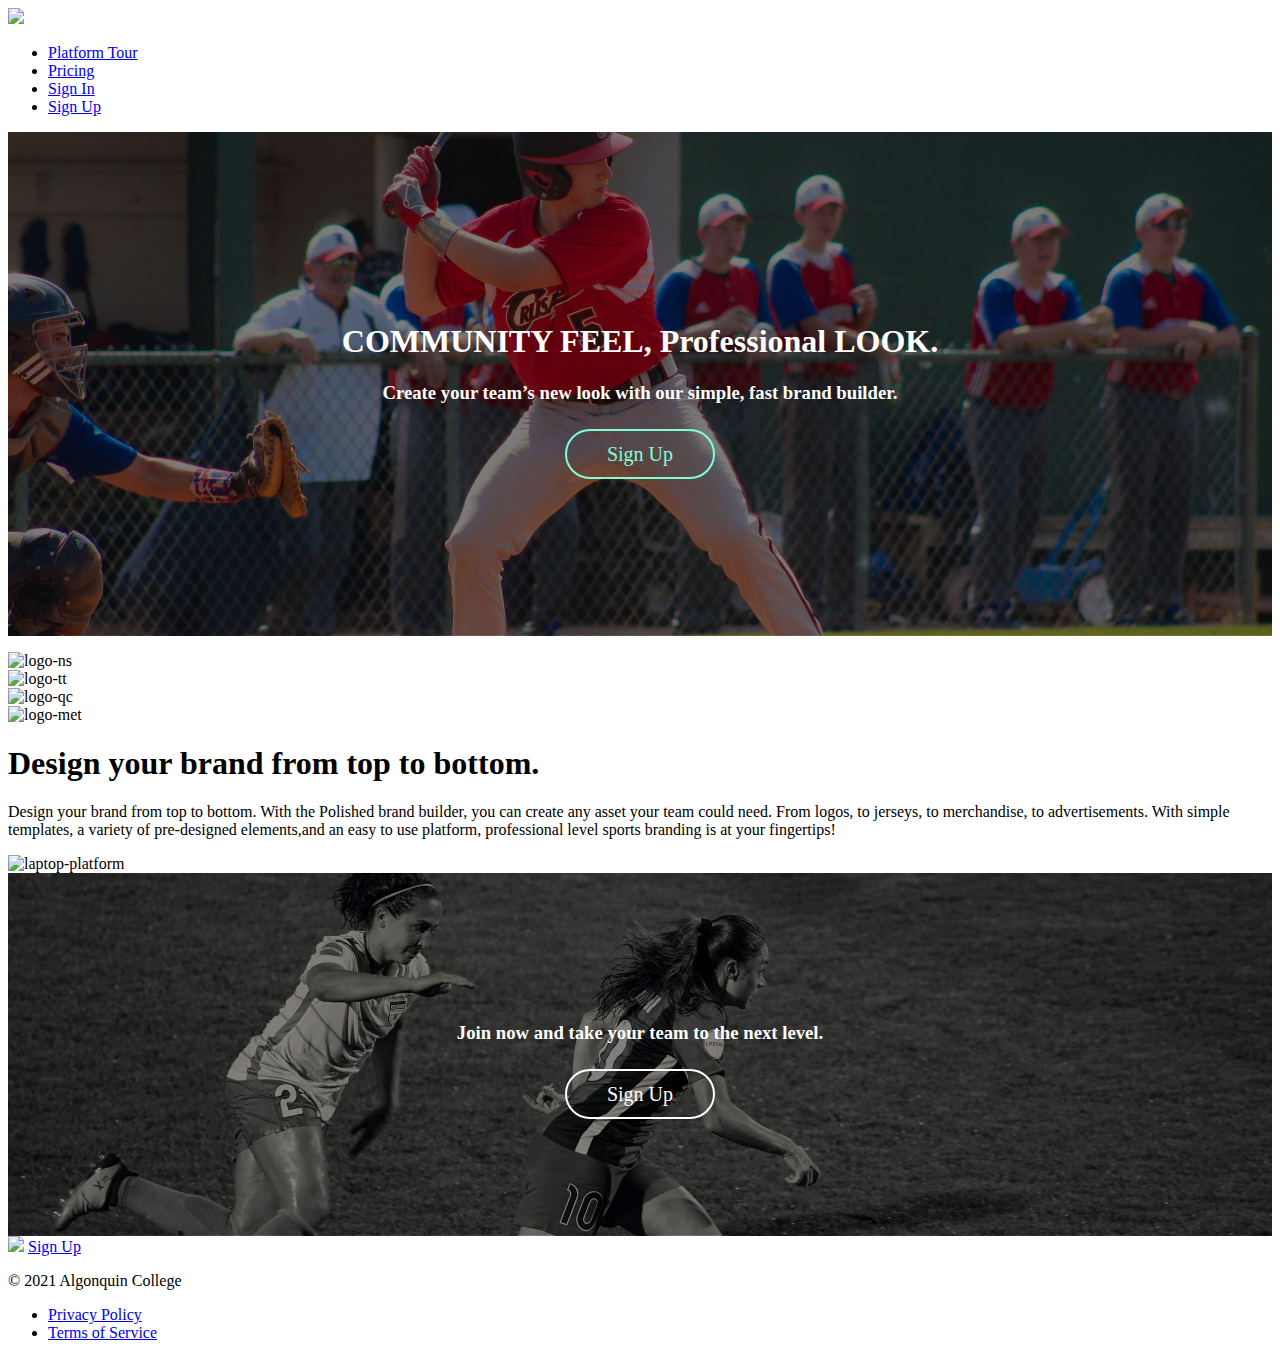
==== index.html @ fe082829 "Hero & Call to Action Banners" ====
<!-- 
This is MAD9013 Exercise 2B
Author: Jasper Jiaqian Sun
Date Created: Sept 8, 2021 / Last Modified: Sept 17, 2021
-->

<!DOCTYPE html>
<html lang="en">
  <head>
    <meta charset="UTF-8" />
    <meta http-equiv="X-UA-Compatible" content="IE=edge" />
    <meta name="viewport" content="width=device-width, initial-scale=1.0" />
    <link rel="stylesheet" href="css/main.css" />
    <title>Polished+</title>
  </head>
  <body>
    <!-- HEADER  -->
    <header>
      <img src="images/logos/logo-polished-color.svg" />
      <!-- Nav Items -->
      <nav>
        <ul>
          <li><a href="#">Platform Tour</a></li>
          <li><a href="#">Pricing</a></li>
          <li><a href="#">Sign In</a></li>
          <li><a href="#">Sign Up</a></li>
        </ul>
      </nav>
    </header>
    <!-- MAIN -->
    <main>
      <!-- Hero Banner  -->
      <header class="hero">
        <div class="content">
          <h1>COMMUNITY FEEL, Professional LOOK.</h1>
          <h3>
            Create your team’s new look with our simple, fast brand builder.
          </h3>
        </div>
        <a href="#" class="btn signUp1">Sign Up</a>
      </header>
      <!-- Logo Bar -->
      <section>
        <ul class="logos">
          <li><img src="images/logos/logo-ns.svg" alt="logo-ns" /></li>
          <li><img src="images/logos/logo-tt.svg" alt="logo-tt" /></li>
          <li><img src="images/logos/logo-qc.svg" alt="logo-qc" /></li>
          <li><img src="images/logos/logo-met.svg" alt="logo-met" /></li>
        </ul>
      </section>
      <!-- Product Intro -->
      <section>
        <h1>Design your brand from top to bottom.</h1>
        <p>
          Design your brand from top to bottom. With the Polished brand builder,
          you can create any asset your team could need. From logos, to jerseys,
          to merchandise, to advertisements. With simple templates, a variety of
          pre-designed elements,and an easy to use platform, professional level
          sports branding is at your fingertips!
        </p>
        <img src="images/product/laptop-platform.png" alt="laptop-platform" />
      </section>
      <!-- Call to Action Banner -->
      <section class="cta">
        <div class="content">
          <h3>Join now and take your team to the next level.</h3>
        </div>
        <a href="#" class="btn signUp2">Sign Up</a>
      </section>
    </main>
    <!-- FOOTER  -->
    <footer class="footer">
      <img src="images/logos/logo-polished-white.svg" />
      <a href="#">Sign Up</a>
      <p>© 2021 Algonquin College</p>
      <ul>
        <li><a href="#">Privacy Policy</a></li>
        <li><a href="#">Terms of Service</a></li>
      </ul>
    </footer>
  </body>
</html>
---- css/main.css ----
/* This is MAD9013 Exercise 3
Author: Jasper Jiaqian Sun
Date Created: Sept 10, 2021 / Modified: Sept 17, 2021 
*/
* {
  font-family: montserrat;
}
/* Hero Banner */
.hero {
  background-image: linear-gradient(rgba(0, 0, 0, 0.5), rgba(0, 0, 0, 0.5)),
    url("../images/banners/hero-home.jpg");
  background-position: center center;
  background-repeat: no-repeat;
  background-size: cover;
  text-align: center;
  padding-top: 170px;
  padding-bottom: 170px;
  background-color: #464646; /*the background color when loading the background image */
  /* filter: brightness(60%); */
  /* max-width: 100%; */
  /* height: 500px; */
}

/* Call to Action Banner */
.cta {
  background-image: linear-gradient(rgba(0, 0, 0, 0.5), rgba(0, 0, 0, 0.5)),
    url("../images/banners/soccer-banner-bw.jpg");
  background-position: center center;
  background-repeat: no-repeat;
  background-size: cover;
  background-color: #464646;
  text-align: center;
  padding-top: 130px;
  padding-bottom: 130px;
  /* filter: brightness(60%); */
  /* max-width: 100%; */
  /* height: 300px; */
}

/* all button layout */
.btn {
  border-radius: 30px;
  padding: 12px 40px;
  font-size: 20px;
  text-decoration: none;
}

/* hero banner button */
.signUp1 {
  color: #7fffd8;
  border: solid 2px #7fffd8;
}
/* call to action banner button */
.signUp2 {
  color: white;
  border: solid 2px white;
}

/* hovers */
.signUp1:hover {
  background-color: #43cca3;
}
.signUp2:hover {
  background-color: gray;
}

/*banner contents */
.content {
  font-family: "Roboto", sans-serif;
  color: white;
}

h3 {
  padding-bottom: 20px;
}

/* remove list dots */
.logos {
  padding: 0;
}
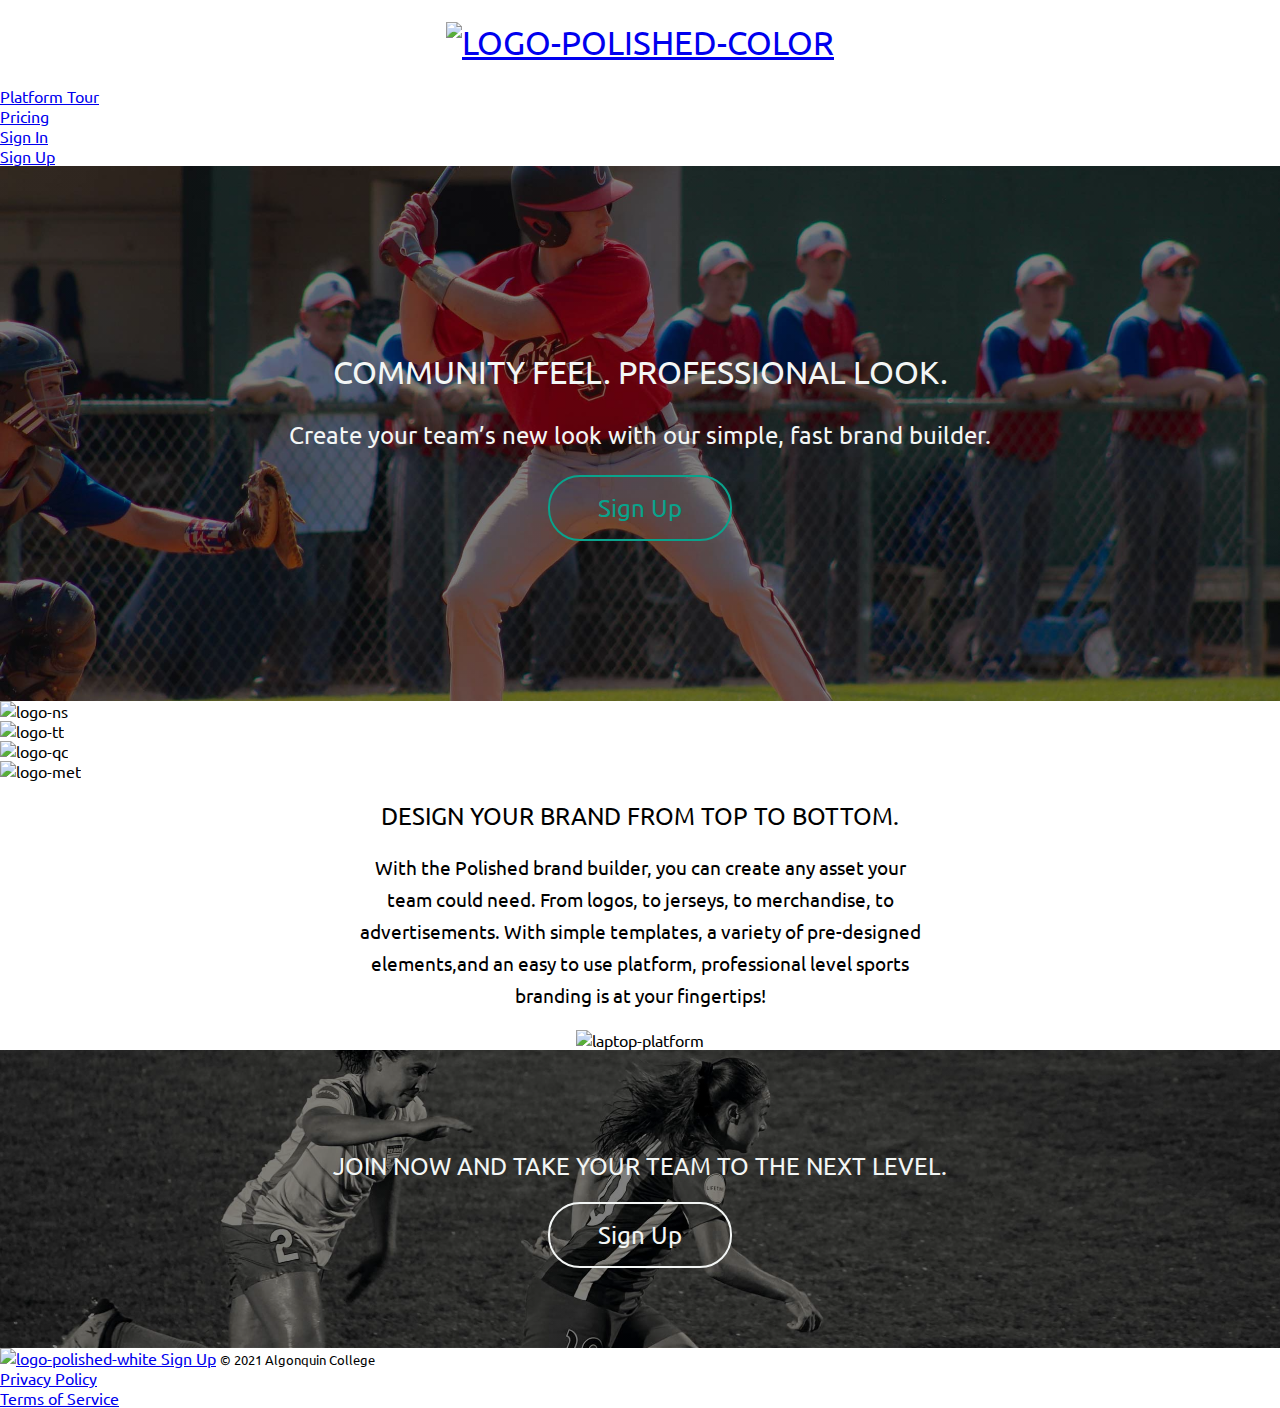
==== commit 17e912cc: "Type Hierarchy" ====
--- a/index.html
+++ b/index.html
@@ -1,7 +1,7 @@
 <!-- 
-This is MAD9013 Exercise 2B
+MAD9013 Exercise 
 Author: Jasper Jiaqian Sun
-Date Created: Sept 8, 2021 / Last Modified: Sept 17, 2021
+Date Created: Sept 8, 2021 / Last modified: Sept 30, 2021
 -->
 
 <!DOCTYPE html>
@@ -16,10 +16,17 @@
   <body>
     <!-- HEADER  -->
     <header>
-      <img src="images/logos/logo-polished-color.svg" />
+      <h1>
+        <a href="index.html">
+          <img
+            src="images/logos/logo-polished-color.svg"
+            alt="logo-polished-color"
+          />
+        </a>
+      </h1>
       <!-- Nav Items -->
       <nav>
-        <ul>
+        <ul class="nav-item">
           <li><a href="#">Platform Tour</a></li>
           <li><a href="#">Pricing</a></li>
           <li><a href="#">Sign In</a></li>
@@ -30,18 +37,16 @@
     <!-- MAIN -->
     <main>
       <!-- Hero Banner  -->
-      <header class="hero">
-        <div class="content">
-          <h1>COMMUNITY FEEL, Professional LOOK.</h1>
-          <h3>
-            Create your team’s new look with our simple, fast brand builder.
-          </h3>
-        </div>
-        <a href="#" class="btn signUp1">Sign Up</a>
-      </header>
+      <section class="banner banner-hero">
+        <h2 class="hero-title">Community Feel. Professional Look.</h2>
+        <p class="hero-content">
+          Create your team’s new look with our simple, fast brand builder.
+        </p>
+        <a href="#" class="btn btn-hero">Sign Up</a>
+      </section>
       <!-- Logo Bar -->
-      <section>
-        <ul class="logos">
+      <section class="logo">
+        <ul>
           <li><img src="images/logos/logo-ns.svg" alt="logo-ns" /></li>
           <li><img src="images/logos/logo-tt.svg" alt="logo-tt" /></li>
           <li><img src="images/logos/logo-qc.svg" alt="logo-qc" /></li>
@@ -49,30 +54,35 @@
         </ul>
       </section>
       <!-- Product Intro -->
-      <section>
-        <h1>Design your brand from top to bottom.</h1>
+      <section class="product">
+        <h2>Design your brand from top to bottom.</h2>
         <p>
-          Design your brand from top to bottom. With the Polished brand builder,
-          you can create any asset your team could need. From logos, to jerseys,
-          to merchandise, to advertisements. With simple templates, a variety of
-          pre-designed elements,and an easy to use platform, professional level
-          sports branding is at your fingertips!
+          With the Polished brand builder, you can create any asset your team
+          could need. From logos, to jerseys, to merchandise, to advertisements.
+          With simple templates, a variety of pre-designed elements,and an easy
+          to use platform, professional level sports branding is at your
+          fingertips!
         </p>
         <img src="images/product/laptop-platform.png" alt="laptop-platform" />
       </section>
       <!-- Call to Action Banner -->
-      <section class="cta">
-        <div class="content">
-          <h3>Join now and take your team to the next level.</h3>
-        </div>
-        <a href="#" class="btn signUp2">Sign Up</a>
+      <section class="banner banner-cta">
+        <h2 class="cta-content">
+          Join now and take your team to the next level.
+        </h2>
+        <a href="#" class="btn btn-cta">Sign Up</a>
       </section>
     </main>
     <!-- FOOTER  -->
     <footer class="footer">
-      <img src="images/logos/logo-polished-white.svg" />
+      <a href="index.html">
+        <img
+          src="images/logos/logo-polished-white.svg"
+          alt="logo-polished-white"
+        />
+      </a>
       <a href="#">Sign Up</a>
-      <p>© 2021 Algonquin College</p>
+      <small>&copy; 2021 Algonquin College</small>
       <ul>
         <li><a href="#">Privacy Policy</a></li>
         <li><a href="#">Terms of Service</a></li>
--- a/css/main.css
+++ b/css/main.css
@@ -1,80 +1,176 @@
-/* This is MAD9013 Exercise 3
+/* 
+MAD9013 Exercise 
 Author: Jasper Jiaqian Sun
-Date Created: Sept 10, 2021 / Modified: Sept 17, 2021 
+Date Created: Sept 10, 2021 / Last modified: Oct 1, 2021 
 */
-* {
-  font-family: montserrat;
+
+@import url("https://fonts.googleapis.com/css2?family=Ubuntu:ital,wght@0,300;0,400;0,500;0,700;1,300;1,400;1,500;1,700&display=swap");
+
+html {
+  font-family: "Ubuntu", sans-serif;
+  box-sizing: border-box;
+  scroll-behavior: smooth;
 }
-/* Hero Banner */
-.hero {
-  background-image: linear-gradient(rgba(0, 0, 0, 0.5), rgba(0, 0, 0, 0.5)),
-    url("../images/banners/hero-home.jpg");
-  background-position: center center;
+
+*,
+*::before,
+*::after {
+  box-sizing: inherit;
+}
+
+body,
+ul {
+  margin: 0;
+  padding: 0;
+}
+img {
+  max-width: 100%;
+}
+
+/* banner basic styling */
+.banner {
+  background-position: center;
   background-repeat: no-repeat;
   background-size: cover;
   text-align: center;
-  padding-top: 170px;
-  padding-bottom: 170px;
-  background-color: #464646; /*the background color when loading the background image */
-  /* filter: brightness(60%); */
-  /* max-width: 100%; */
-  /* height: 500px; */
+  color: #f3f6f5;
 }
 
-/* Call to Action Banner */
-.cta {
+/* hero banner */
+.banner-hero {
+  background-image: linear-gradient(rgba(0, 0, 0, 0.5), rgba(0, 0, 0, 0.5)),
+    url("../images/banners/hero-home.jpg");
+  padding: 10rem 2rem;
+}
+
+/* hero banner title */
+.hero-title {
+  font-size: 2rem;
+  /* font-weight: normal; */
+}
+/* hero banner contents */
+.hero-content {
+  font-size: 1.5rem;
+  line-height: 2rem;
+}
+
+/* cta banner */
+.banner-cta {
   background-image: linear-gradient(rgba(0, 0, 0, 0.5), rgba(0, 0, 0, 0.5)),
     url("../images/banners/soccer-banner-bw.jpg");
-  background-position: center center;
-  background-repeat: no-repeat;
-  background-size: cover;
-  background-color: #464646;
-  text-align: center;
-  padding-top: 130px;
-  padding-bottom: 130px;
-  /* filter: brightness(60%); */
-  /* max-width: 100%; */
-  /* height: 300px; */
+  padding: 5rem 2rem;
 }
 
-/* all button layout */
-.btn {
-  border-radius: 30px;
-  padding: 12px 40px;
-  font-size: 20px;
-  text-decoration: none;
+/* uppercase cta banner title */
+/* .banner-cta > h2 {
+  text-transform: uppercase;
+} */
+
+/* cta banner content */
+.cta-content {
+  font-size: 1.5rem;
+  font-weight: normal;
+  line-height: 2rem;
 }
 
-/* hero banner button */
-.signUp1 {
-  color: #7fffd8;
-  border: solid 2px #7fffd8;
-}
-/* call to action banner button */
-.signUp2 {
-  color: white;
-  border: solid 2px white;
+/* button basic styling */
+.btn {
+  border-radius: 2rem;
+  padding: 1rem 3rem;
+  font-size: 1.5rem;
+  text-decoration: none;
+  display: inline-block;
 }
 
-/* hovers */
-.signUp1:hover {
-  background-color: #43cca3;
+/* hero button */
+.btn-hero {
+  color: #09a38c;
+  border: solid 2px #09a38c;
 }
-.signUp2:hover {
-  background-color: gray;
+.btn-hero:hover,
+.btn-hero:focus {
+  color: #f3f6f5;
+  background-color: #09a38c;
 }
 
-/*banner contents */
-.content {
-  font-family: "Roboto", sans-serif;
-  color: white;
+/*  Call to action button */
+.btn-cta {
+  color: #f3f6f5;
+  border: solid 2px #f3f6f5;
+}
+.btn-cta:hover,
+.btn-cta:focus {
+  color: #09a38c;
+  background-color: #f3f6f5;
+}
+
+/* product intro*/
+.product {
+  margin: auto;
+  display: block;
+  max-width: 40rem;
+  text-align: center;
+}
+
+/* intro title  */
+.product > h2 {
+  font-size: 1.5rem;
+  /* font-weight: normal;
+  text-transform: uppercase; */
+}
+
+/* intro content */
+.product > p {
+  font-size: 1.2rem;
+  padding: 0rem 2rem;
+  line-height: 2rem;
+}
+
+/* Week 4: Type Hierarchy */
+h1,
+h2,
+h4,
+h6 {
+  text-transform: uppercase;
+}
+
+h1,
+h2,
+h6 {
+  font-weight: normal;
+}
+
+h1 {
+  color: #066051;
+  text-align: center;
+  font-size: 2.086rem;
+}
+
+h2 {
+  font-size: 1.859rem;
 }
 
 h3 {
-  padding-bottom: 20px;
+  font-weight: bold;
+  font-size: 1.628rem;
 }
 
-/* remove list dots */
-.logos {
-  padding: 0;
+h4 {
+  font-size: 1.44rem;
 }
+
+h5 {
+  color: #066051;
+  font-size: 1.2rem;
+  padding-bottom: 2px;
+  border-bottom: 0.5px solid #ddd;
+}
+
+.lorem {
+  color: #045d4f;
+  font-size: 1rem;
+}
+
+h6 {
+  font-size: 1rem;
+}
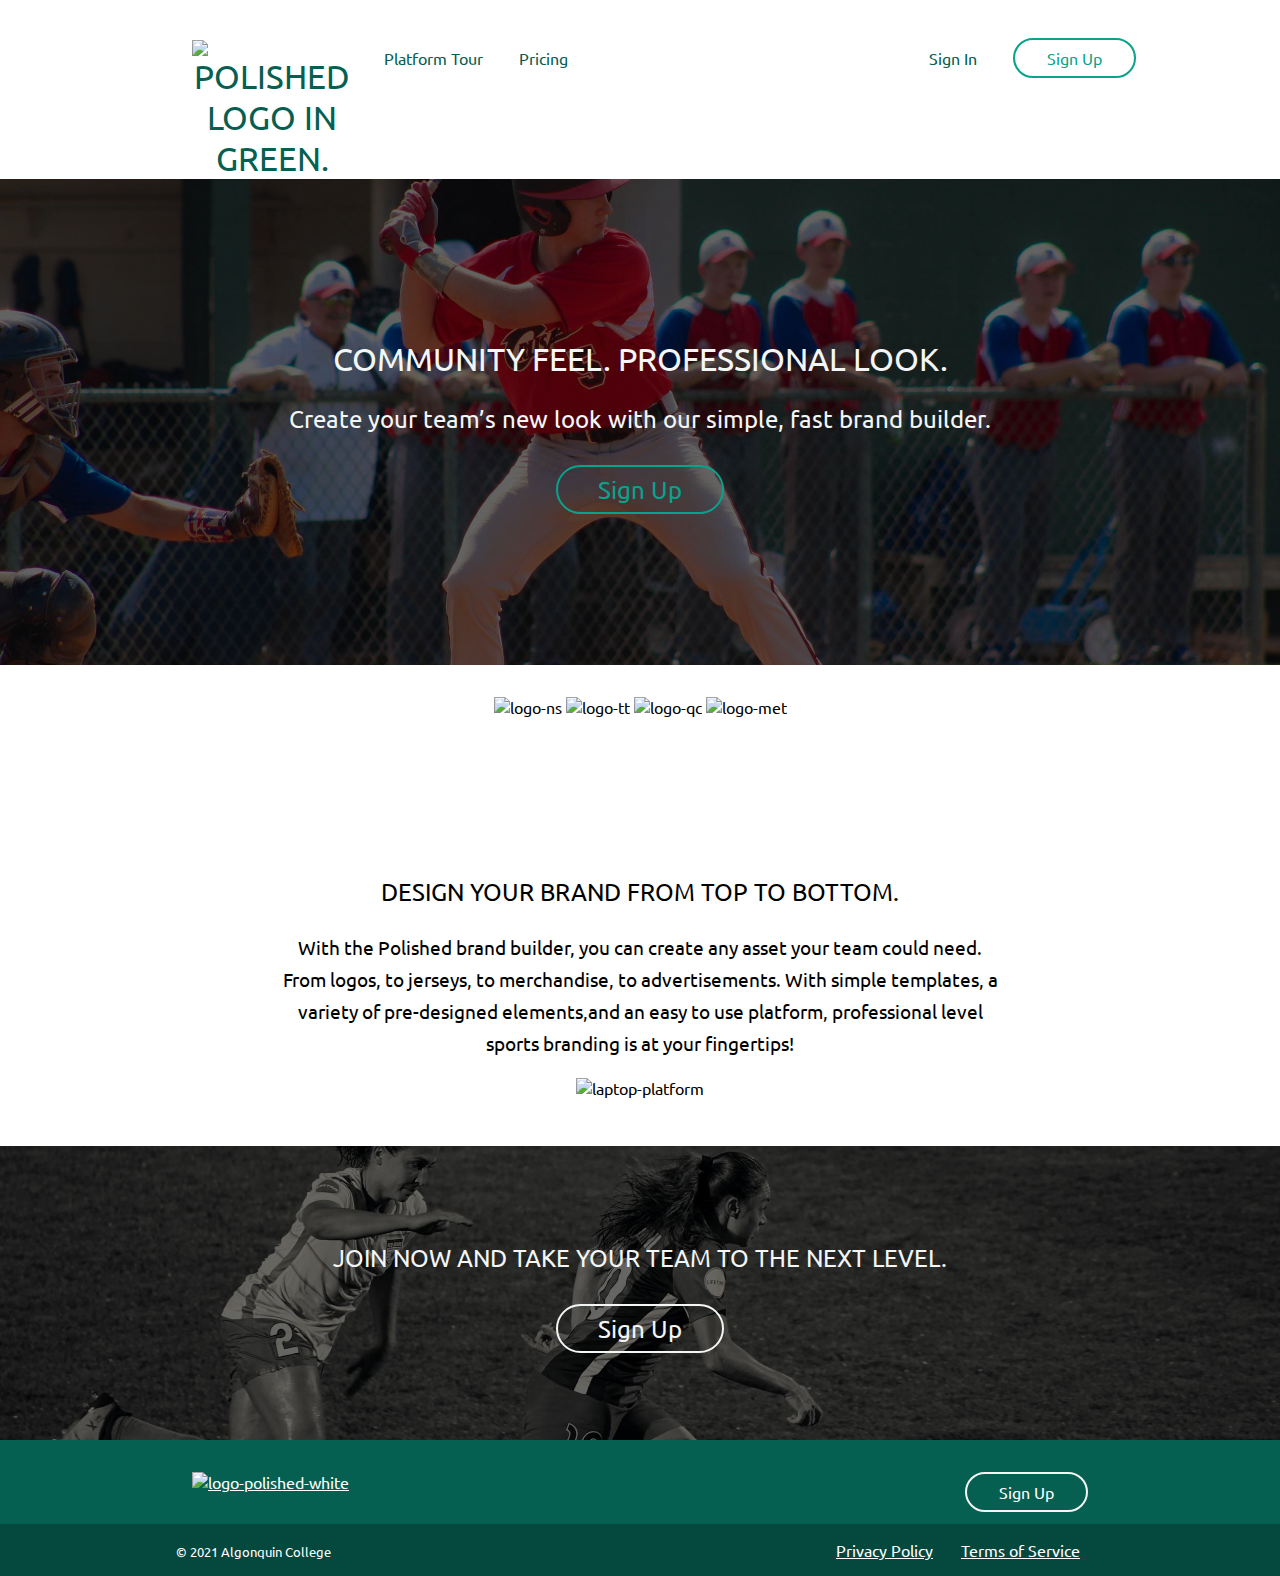
==== commit bb49b573: "Final Version Of Assignment 1" ====
--- a/index.html
+++ b/index.html
@@ -1,7 +1,7 @@
 <!-- 
 MAD9013 Exercise 
 Author: Jasper Jiaqian Sun
-Date Created: Sept 8, 2021 / Last modified: Sept 30, 2021
+Date Created: Sept 8, 2021 / Last modified: Oct 8, 2021
 -->
 
 <!DOCTYPE html>
@@ -14,37 +14,41 @@
     <title>Polished+</title>
   </head>
   <body>
-    <!-- HEADER  -->
+    <!-- HEADER -->
     <header>
-      <h1>
-        <a href="index.html">
+      <div class="header">
+        <h1>
           <img
-            src="images/logos/logo-polished-color.svg"
-            alt="logo-polished-color"
+            class="header-logo"
+            src="./images/logos/logo-polished-color.svg"
+            alt="Polished logo in
+          green."
           />
-        </a>
-      </h1>
-      <!-- Nav Items -->
-      <nav>
-        <ul class="nav-item">
-          <li><a href="#">Platform Tour</a></li>
-          <li><a href="#">Pricing</a></li>
-          <li><a href="#">Sign In</a></li>
-          <li><a href="#">Sign Up</a></li>
-        </ul>
-      </nav>
+        </h1>
+        <nav class="nav-item">
+          <ul>
+            <span class="header-left">
+              <li><a href="#">Platform Tour</a></li>
+              <li><a href="#">Pricing</a></li>
+            </span>
+            <span class="header-right">
+              <li><a href="#">Sign In</a></li>
+              <li><a class="btn btn-header" href="#">Sign Up</a></li>
+            </span>
+          </ul>
+        </nav>
+      </div>
     </header>
-    <!-- MAIN -->
+    <!-- HERO BANNER  -->
     <main>
-      <!-- Hero Banner  -->
       <section class="banner banner-hero">
         <h2 class="hero-title">Community Feel. Professional Look.</h2>
-        <p class="hero-content">
+        <p class="container-text hero-content">
           Create your team’s new look with our simple, fast brand builder.
         </p>
         <a href="#" class="btn btn-hero">Sign Up</a>
       </section>
-      <!-- Logo Bar -->
+      <!-- LOGOS -->
       <section class="logo">
         <ul>
           <li><img src="images/logos/logo-ns.svg" alt="logo-ns" /></li>
@@ -53,10 +57,10 @@
           <li><img src="images/logos/logo-met.svg" alt="logo-met" /></li>
         </ul>
       </section>
-      <!-- Product Intro -->
-      <section class="product">
-        <h2>Design your brand from top to bottom.</h2>
-        <p>
+      <!-- PRODUCT INTRO -->
+      <section class="container product">
+        <h2 class="container-text">Design your brand from top to bottom.</h2>
+        <p class="container-text">
           With the Polished brand builder, you can create any asset your team
           could need. From logos, to jerseys, to merchandise, to advertisements.
           With simple templates, a variety of pre-designed elements,and an easy
@@ -65,7 +69,7 @@
         </p>
         <img src="images/product/laptop-platform.png" alt="laptop-platform" />
       </section>
-      <!-- Call to Action Banner -->
+      <!-- CALL TO ACTION BANNER -->
       <section class="banner banner-cta">
         <h2 class="cta-content">
           Join now and take your team to the next level.
@@ -73,20 +77,28 @@
         <a href="#" class="btn btn-cta">Sign Up</a>
       </section>
     </main>
-    <!-- FOOTER  -->
-    <footer class="footer">
-      <a href="index.html">
+    <!--  FOOTER LIGHT  -->
+    <footer class="light-footer">
+      <a class="logo-footer" href="index.html">
         <img
+          class="logo-footer"
           src="images/logos/logo-polished-white.svg"
           alt="logo-polished-white"
         />
       </a>
-      <a href="#">Sign Up</a>
+      <a class="btn btn-footer" href="#">Sign Up</a>
+    </footer>
+    <!-- FOOTER DARK  -->
+    <footer class="dark-footer">
       <small>&copy; 2021 Algonquin College</small>
-      <ul>
-        <li><a href="#">Privacy Policy</a></li>
-        <li><a href="#">Terms of Service</a></li>
-      </ul>
+      <div class="footer-nav">
+        <nav>
+          <ul>
+            <li><a href="#">Privacy Policy</a></li>
+            <li><a href="#">Terms of Service</a></li>
+          </ul>
+        </nav>
+      </div>
     </footer>
   </body>
 </html>
--- a/css/main.css
+++ b/css/main.css
@@ -1,33 +1,49 @@
 /* 
 MAD9013 Exercise 
 Author: Jasper Jiaqian Sun
-Date Created: Sept 10, 2021 / Last modified: Oct 1, 2021 
+Date Created: Sept 10, 2021 / Last modified: Oct 8, 2021 
 */
 
 @import url("https://fonts.googleapis.com/css2?family=Ubuntu:ital,wght@0,300;0,400;0,500;0,700;1,300;1,400;1,500;1,700&display=swap");
 
+/* webpage font family styling */
 html {
   font-family: "Ubuntu", sans-serif;
   box-sizing: border-box;
   scroll-behavior: smooth;
 }
-
 *,
 *::before,
 *::after {
   box-sizing: inherit;
 }
 
+/* basic webpage styling */
 body,
 ul {
   margin: 0;
   padding: 0;
 }
+/* image size styling */
 img {
   max-width: 100%;
 }
 
-/* banner basic styling */
+/* basic container styling */
+.container {
+  max-width: 50em;
+  margin: 0 auto;
+  padding: 0 1.5rem;
+  display: block;
+  text-align: center;
+}
+
+/* basic text styling */
+.container-text {
+  width: 100%;
+}
+
+/* basic banner styling */
 .banner {
   background-position: center;
   background-repeat: no-repeat;
@@ -36,64 +52,114 @@
   color: #f3f6f5;
 }
 
+/* basic button styling */
+.btn {
+  border-radius: 2rem;
+  padding: 0.5rem 2.5rem;
+  font-size: 1.5rem;
+  text-decoration: none;
+}
+
+/*  header nav-bar styling */
+header::after {
+  content: "";
+  display: table;
+  clear: both;
+}
+
+/* header container */
+.header {
+  width: 100%;
+  max-width: 80%;
+  margin-left: 7rem;
+  padding-top: 1.5rem;
+  padding-bottom: 4rem;
+}
+
+/* header-logo */
+.header-logo {
+  width: 10rem;
+  margin-top: 1rem;
+  margin-left: 5rem;
+  float: left;
+}
+
+.header-left {
+  float: left;
+}
+.header-right {
+  float: right;
+}
+
+/* remove list dots */
+.nav-item ul {
+  list-style-type: none;
+}
+
+.nav-item {
+  text-align: center;
+}
+
+.nav-item li {
+  margin-left: 2rem;
+  display: inline-block;
+}
+
+/* remove link underline */
+.nav-item a {
+  text-decoration: none;
+}
+
+.btn-header {
+  padding: 0.5rem 2rem;
+  font-size: 1rem;
+  color: #09a38c;
+  border: solid 2px #09a38c;
+}
+.btn-header:hover,
+.btn-header:focus {
+  color: #f3f6f5;
+  background-color: #09a38c;
+}
+
 /* hero banner */
 .banner-hero {
-  background-image: linear-gradient(rgba(0, 0, 0, 0.5), rgba(0, 0, 0, 0.5)),
+  background-image: linear-gradient(rgba(0, 0, 0, 0.6), rgba(0, 0, 0, 0.6)),
     url("../images/banners/hero-home.jpg");
-  padding: 10rem 2rem;
-}
-
-/* hero banner title */
+  padding: 10rem 5rem;
+}
 .hero-title {
   font-size: 2rem;
-  /* font-weight: normal; */
-}
-/* hero banner contents */
+}
 .hero-content {
   font-size: 1.5rem;
   line-height: 2rem;
-}
-
-/* cta banner */
+  padding-bottom: 1rem;
+}
+/* hero banner button */
+.btn-hero {
+  color: #09a38c;
+  border: solid 2px #09a38c;
+}
+.btn-hero:hover,
+.btn-hero:focus {
+  color: #f3f6f5;
+  background-color: #09a38c;
+}
+
+/* call to action banner */
 .banner-cta {
-  background-image: linear-gradient(rgba(0, 0, 0, 0.5), rgba(0, 0, 0, 0.5)),
+  background-image: linear-gradient(rgba(0, 0, 0, 0.6), rgba(0, 0, 0, 0.6)),
     url("../images/banners/soccer-banner-bw.jpg");
-  padding: 5rem 2rem;
-}
-
-/* uppercase cta banner title */
-/* .banner-cta > h2 {
-  text-transform: uppercase;
-} */
-
-/* cta banner content */
+  padding: 6rem 4rem;
+}
 .cta-content {
   font-size: 1.5rem;
   font-weight: normal;
   line-height: 2rem;
-}
-
-/* button basic styling */
-.btn {
-  border-radius: 2rem;
-  padding: 1rem 3rem;
-  font-size: 1.5rem;
-  text-decoration: none;
-  display: inline-block;
-}
-
-/* hero button */
-.btn-hero {
-  color: #09a38c;
-  border: solid 2px #09a38c;
-}
-.btn-hero:hover,
-.btn-hero:focus {
-  color: #f3f6f5;
-  background-color: #09a38c;
-}
-
-/*  Call to action button */
+  padding-bottom: 1rem;
+}
+/* call to action banner button */
 .btn-cta {
   color: #f3f6f5;
   border: solid 2px #f3f6f5;
@@ -104,29 +170,101 @@
   background-color: #f3f6f5;
 }
 
-/* product intro*/
+/* logos list styling - temp */
+.logo {
+  text-align: center;
+  padding-top: 2rem;
+  padding-bottom: 10rem;
+}
+.logo li {
+  display: inline-block;
+}
+.logo img {
+  max-width: 11rem;
+}
+
+/* product intro styling */
 .product {
-  margin: auto;
-  display: block;
-  max-width: 40rem;
-  text-align: center;
-}
-
-/* intro title  */
-.product > h2 {
+  padding-bottom: 3rem;
+}
+.product h2 {
   font-size: 1.5rem;
-  /* font-weight: normal;
-  text-transform: uppercase; */
-}
-
-/* intro content */
-.product > p {
+}
+.product p {
   font-size: 1.2rem;
-  padding: 0rem 2rem;
+  padding: 0rem 1rem;
   line-height: 2rem;
 }
-
-/* Week 4: Type Hierarchy */
+.product img {
+  max-width: 70%;
+}
+
+/* first footer - lightGreen */
+.light-footer {
+  padding: 2rem 12rem;
+  background-color: #066051;
+}
+.logo-footer {
+  width: 10rem;
+}
+.light-footer a {
+  color: white;
+}
+
+/* footer button */
+.btn-footer {
+  padding: 0.5rem 2rem;
+  font-size: 1rem;
+  color: #f3f6f5;
+  border: solid 2px #f3f6f5;
+  float: right;
+}
+.btn-footer:hover,
+.btn-footer:focus {
+  color: #09a38c;
+  background-color: #f3f6f5;
+}
+
+/* second footer - darkGreen */
+.dark-footer {
+  padding: 1rem 1rem;
+  background-color: #05483d;
+}
+
+.dark-footer ul {
+  list-style-type: none;
+  padding-right: 10rem;
+}
+
+.dark-footer a {
+  color: white;
+}
+
+.dark-footer small {
+  color: white;
+  margin-left: 10rem;
+}
+
+.footer-nav {
+  float: right;
+}
+
+.footer-nav li {
+  display: inline-block;
+  padding-right: 1.5rem;
+}
+
+/* Type Hierarchy */
+h1,
+h2,
+h3,
+h4,
+h5,
+h6 {
+  margin: 0 0 1.5rem;
+}
+
+/* uppercase */
 h1,
 h2,
 h4,
@@ -134,12 +272,14 @@
   text-transform: uppercase;
 }
 
+/* font weight - normal */
 h1,
 h2,
 h6 {
   font-weight: normal;
 }
 
+/* h1-h6 heading style */
 h1 {
   color: #066051;
   text-align: center;
@@ -166,11 +306,140 @@
   border-bottom: 0.5px solid #ddd;
 }
 
-.lorem {
-  color: #045d4f;
-  font-size: 1rem;
-}
-
 h6 {
   font-size: 1rem;
-}
+  margin: 0 0 1.5rem;
+}
+
+/* a tag colour */
+a {
+  color: #045d4f;
+}
+
+/* Mobile scale */
+@media only screen and (max-width: 28em) {
+  h1 {
+    font-size: 1.802rem;
+  }
+
+  h2 {
+    font-size: 1.602rem;
+  }
+
+  h3 {
+    font-size: 1.424rem;
+  }
+
+  h4 {
+    font-size: 1.266rem;
+  }
+
+  h5 {
+    font-size: 1.125rem;
+  }
+
+  /* header 360px scale */
+  .header {
+    width: auto;
+    margin: 0;
+    padding-bottom: 5.5rem;
+  }
+
+  .header h1 {
+    margin-bottom: 0;
+  }
+
+  .header-logo {
+    width: 10rem;
+    float: none;
+  }
+
+  .nav-item ul {
+    margin: 0 2rem 5rem 5rem;
+    padding-bottom: 1rem;
+    line-height: 2.5rem;
+  }
+
+  /* footer 360px scale */
+  footer {
+    text-align: center;
+    display: inline-block;
+  }
+
+  .logo-footer {
+    padding-bottom: 2rem;
+  }
+
+  .light-footer {
+    width: 100%;
+    padding: 1.5rem 0;
+    display: inline-block;
+  }
+
+  .btn-footer {
+    margin-right: 7.5rem;
+  }
+
+  .footer-nav {
+    padding: 0.5rem 0 0 0;
+  }
+
+  .dark-footer {
+    display: inline-block;
+  }
+
+  .dark-footer ul {
+    list-style-type: none;
+    padding-right: 1rem;
+  }
+
+  .dark-footer small {
+    margin-left: 0;
+  }
+}
+
+/* Tablet scale */
+@media only screen and (max-width: 45em) {
+  h1 {
+    font-size: 2.488rem;
+  }
+
+  h2 {
+    font-size: 2.074rem;
+  }
+
+  h3 {
+    font-size: 1.728rem;
+  }
+
+  h4 {
+    font-size: 1.44rem;
+  }
+
+  h5 {
+    font-size: 1.2rem;
+  }
+}
+
+/* Desktop scale */
+@media only screen and (max-width: 60em) {
+  h1 {
+    font-size: 3.052rem;
+  }
+
+  h2 {
+    font-size: 2.441rem;
+  }
+
+  h3 {
+    font-size: 1.953rem;
+  }
+
+  h4 {
+    font-size: 1.563rem;
+  }
+
+  h5 {
+    font-size: 1.25rem;
+  }
+}
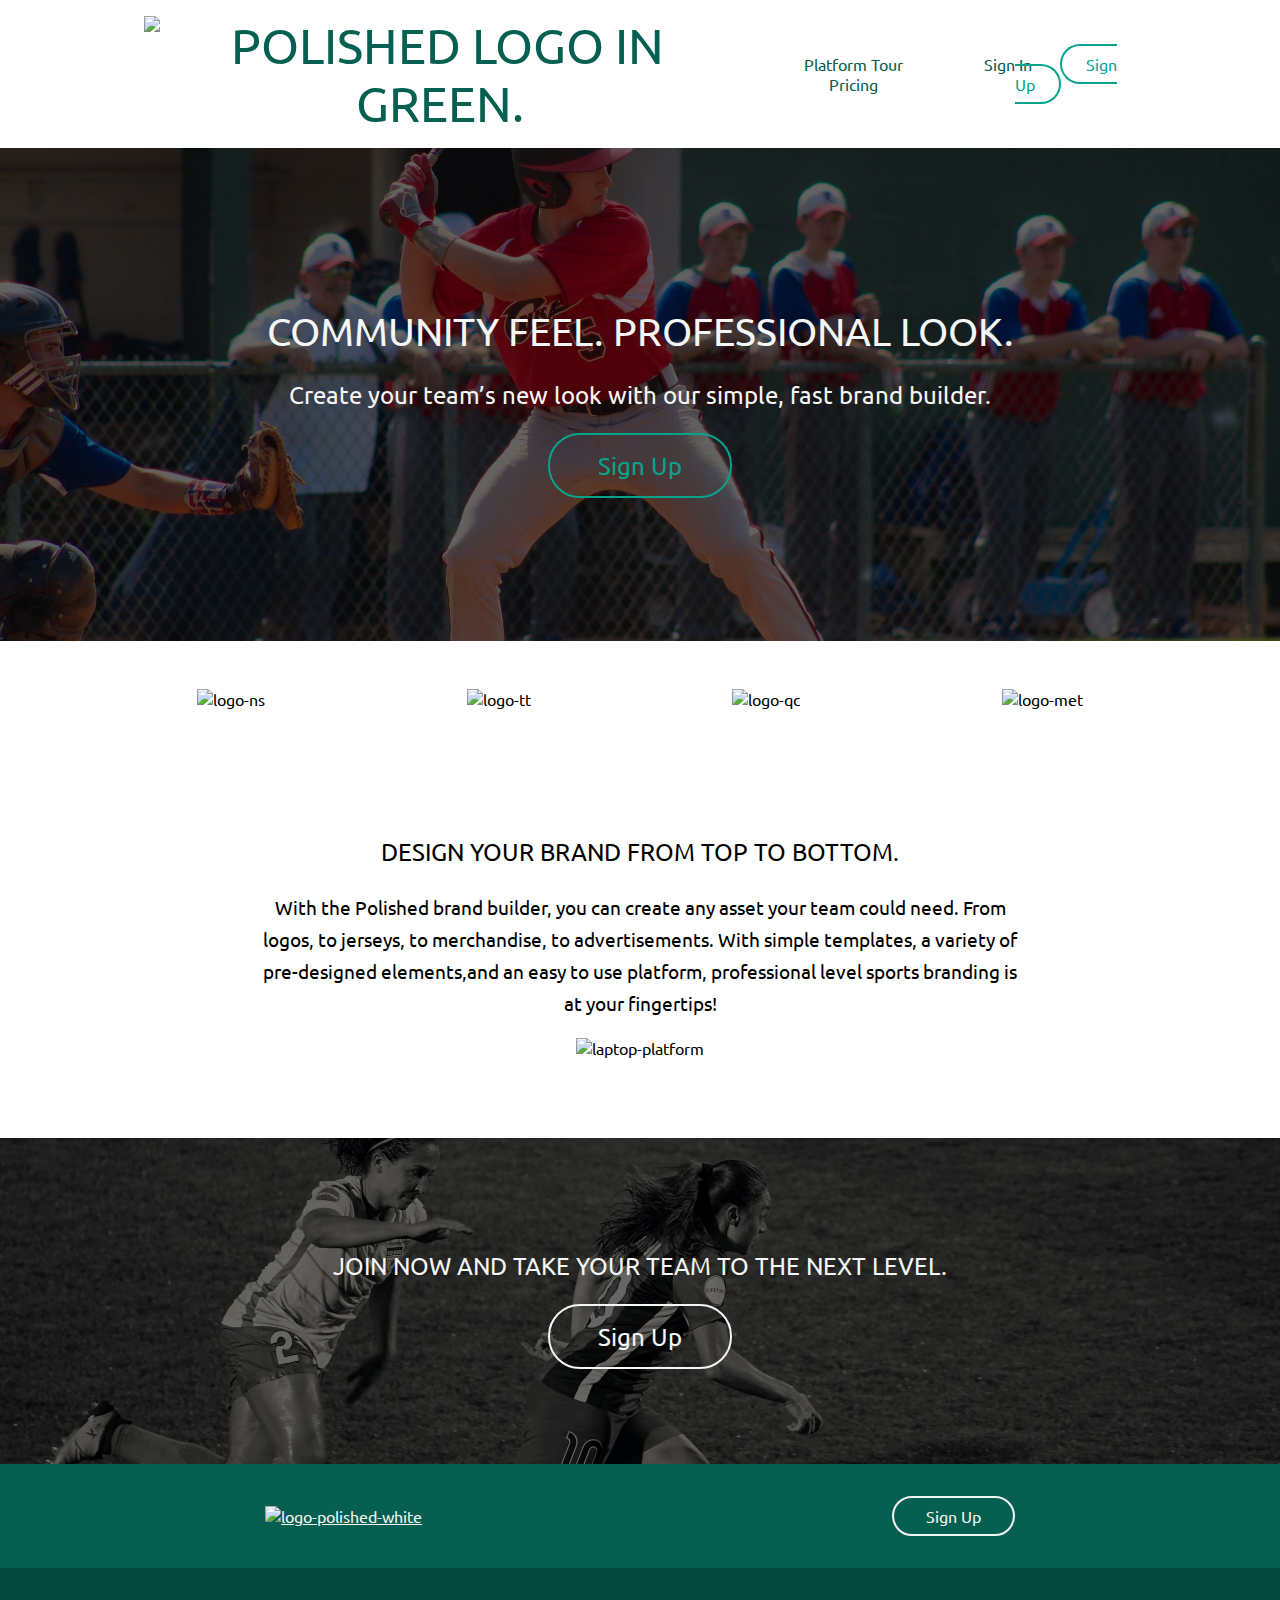
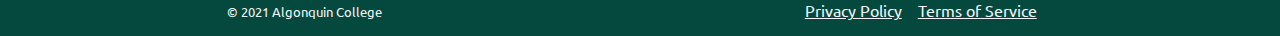
==== commit 113e8a40: "Responsive Design with Flexbox" ====
--- a/index.html
+++ b/index.html
@@ -1,7 +1,7 @@
 <!-- 
 MAD9013 Exercise 
 Author: Jasper Jiaqian Sun
-Date Created: Sept 8, 2021 / Last modified: Oct 8, 2021
+Date Created: Sept 8, 2021 / Last modified: Oct 14, 2021
 -->
 
 <!DOCTYPE html>
@@ -16,7 +16,8 @@
   <body>
     <!-- HEADER -->
     <header>
-      <div class="header">
+      <div class="navbar">
+        <div class="header-left">
         <h1>
           <img
             class="header-logo"
@@ -27,20 +28,22 @@
         </h1>
         <nav class="nav-item">
           <ul>
-            <span class="header-left">
               <li><a href="#">Platform Tour</a></li>
               <li><a href="#">Pricing</a></li>
-            </span>
-            <span class="header-right">
+              </nav>
+            </div>
+            <div class="header-right">
+              <nav class="nav-item nav-right">
               <li><a href="#">Sign In</a></li>
-              <li><a class="btn btn-header" href="#">Sign Up</a></li>
-            </span>
+              <li><a class="btn btn-nav" href="#">Sign Up</a></li>
+              </nav>
+            </div>
           </ul>
-        </nav>
       </div>
     </header>
-    <!-- HERO BANNER  -->
+
     <main>
+      <!-- HERO BANNER  -->
       <section class="banner banner-hero">
         <h2 class="hero-title">Community Feel. Professional Look.</h2>
         <p class="container-text hero-content">
@@ -48,6 +51,7 @@
         </p>
         <a href="#" class="btn btn-hero">Sign Up</a>
       </section>
+
       <!-- LOGOS -->
       <section class="logo">
         <ul>
@@ -57,6 +61,7 @@
           <li><img src="images/logos/logo-met.svg" alt="logo-met" /></li>
         </ul>
       </section>
+
       <!-- PRODUCT INTRO -->
       <section class="container product">
         <h2 class="container-text">Design your brand from top to bottom.</h2>
@@ -69,6 +74,7 @@
         </p>
         <img src="images/product/laptop-platform.png" alt="laptop-platform" />
       </section>
+
       <!-- CALL TO ACTION BANNER -->
       <section class="banner banner-cta">
         <h2 class="cta-content">
@@ -77,21 +83,21 @@
         <a href="#" class="btn btn-cta">Sign Up</a>
       </section>
     </main>
-    <!--  FOOTER LIGHT  -->
-    <footer class="light-footer">
-      <a class="logo-footer" href="index.html">
-        <img
-          class="logo-footer"
-          src="images/logos/logo-polished-white.svg"
-          alt="logo-polished-white"
-        />
-      </a>
-      <a class="btn btn-footer" href="#">Sign Up</a>
-    </footer>
-    <!-- FOOTER DARK  -->
-    <footer class="dark-footer">
-      <small>&copy; 2021 Algonquin College</small>
-      <div class="footer-nav">
+
+    <footer>
+      <!-- FOOTER - LightGreen -->
+      <div class="footer-light">
+        <a class="logo-footer" href="index.html">
+          <img
+            src="images/logos/logo-polished-white.svg"
+            alt="logo-polished-white"
+          />
+        </a>
+        <a class="btn btn-footer" href="#">Sign Up</a>
+      </div>
+      <!-- FOOTER - DarkGreen -->
+      <div class="footer-dark">
+        <small>&copy; 2021 Algonquin College</small>
         <nav>
           <ul>
             <li><a href="#">Privacy Policy</a></li>
--- a/css/main.css
+++ b/css/main.css
@@ -1,17 +1,18 @@
 /* 
 MAD9013 Exercise 
 Author: Jasper Jiaqian Sun
-Date Created: Sept 10, 2021 / Last modified: Oct 8, 2021 
+Date Created: Sept 10, 2021 / Last modified: Oct 14, 2021 
 */
 
 @import url("https://fonts.googleapis.com/css2?family=Ubuntu:ital,wght@0,300;0,400;0,500;0,700;1,300;1,400;1,500;1,700&display=swap");
 
-/* webpage font family styling */
+/* font family styling */
 html {
   font-family: "Ubuntu", sans-serif;
   box-sizing: border-box;
   scroll-behavior: smooth;
 }
+
 *,
 *::before,
 *::after {
@@ -24,6 +25,7 @@
   margin: 0;
   padding: 0;
 }
+
 /* image size styling */
 img {
   max-width: 100%;
@@ -31,6 +33,7 @@
 
 /* basic container styling */
 .container {
+  width: 100%;
   max-width: 50em;
   margin: 0 auto;
   padding: 0 1.5rem;
@@ -55,203 +58,9 @@
 /* basic button styling */
 .btn {
   border-radius: 2rem;
-  padding: 0.5rem 2.5rem;
+  padding: 1rem 3rem;
   font-size: 1.5rem;
   text-decoration: none;
-}
-
-/*  header nav-bar styling */
-header::after {
-  content: "";
-  display: table;
-  clear: both;
-}
-
-/* header container */
-.header {
-  width: 100%;
-  max-width: 80%;
-  margin-left: 7rem;
-  padding-top: 1.5rem;
-  padding-bottom: 4rem;
-}
-
-/* header-logo */
-.header-logo {
-  width: 10rem;
-  margin-top: 1rem;
-  margin-left: 5rem;
-  float: left;
-}
-
-.header-left {
-  float: left;
-}
-.header-right {
-  float: right;
-}
-
-/* remove list dots */
-.nav-item ul {
-  list-style-type: none;
-}
-
-.nav-item {
-  text-align: center;
-}
-
-.nav-item li {
-  margin-left: 2rem;
-  display: inline-block;
-}
-
-/* remove link underline */
-.nav-item a {
-  text-decoration: none;
-}
-
-.btn-header {
-  padding: 0.5rem 2rem;
-  font-size: 1rem;
-  color: #09a38c;
-  border: solid 2px #09a38c;
-}
-.btn-header:hover,
-.btn-header:focus {
-  color: #f3f6f5;
-  background-color: #09a38c;
-}
-
-/* hero banner */
-.banner-hero {
-  background-image: linear-gradient(rgba(0, 0, 0, 0.6), rgba(0, 0, 0, 0.6)),
-    url("../images/banners/hero-home.jpg");
-  padding: 10rem 5rem;
-}
-.hero-title {
-  font-size: 2rem;
-}
-.hero-content {
-  font-size: 1.5rem;
-  line-height: 2rem;
-  padding-bottom: 1rem;
-}
-/* hero banner button */
-.btn-hero {
-  color: #09a38c;
-  border: solid 2px #09a38c;
-}
-.btn-hero:hover,
-.btn-hero:focus {
-  color: #f3f6f5;
-  background-color: #09a38c;
-}
-
-/* call to action banner */
-.banner-cta {
-  background-image: linear-gradient(rgba(0, 0, 0, 0.6), rgba(0, 0, 0, 0.6)),
-    url("../images/banners/soccer-banner-bw.jpg");
-  padding: 6rem 4rem;
-}
-.cta-content {
-  font-size: 1.5rem;
-  font-weight: normal;
-  line-height: 2rem;
-  padding-bottom: 1rem;
-}
-/* call to action banner button */
-.btn-cta {
-  color: #f3f6f5;
-  border: solid 2px #f3f6f5;
-}
-.btn-cta:hover,
-.btn-cta:focus {
-  color: #09a38c;
-  background-color: #f3f6f5;
-}
-
-/* logos list styling - temp */
-.logo {
-  text-align: center;
-  padding-top: 2rem;
-  padding-bottom: 10rem;
-}
-.logo li {
-  display: inline-block;
-}
-.logo img {
-  max-width: 11rem;
-}
-
-/* product intro styling */
-.product {
-  padding-bottom: 3rem;
-}
-.product h2 {
-  font-size: 1.5rem;
-}
-.product p {
-  font-size: 1.2rem;
-  padding: 0rem 1rem;
-  line-height: 2rem;
-}
-.product img {
-  max-width: 70%;
-}
-
-/* first footer - lightGreen */
-.light-footer {
-  padding: 2rem 12rem;
-  background-color: #066051;
-}
-.logo-footer {
-  width: 10rem;
-}
-.light-footer a {
-  color: white;
-}
-
-/* footer button */
-.btn-footer {
-  padding: 0.5rem 2rem;
-  font-size: 1rem;
-  color: #f3f6f5;
-  border: solid 2px #f3f6f5;
-  float: right;
-}
-.btn-footer:hover,
-.btn-footer:focus {
-  color: #09a38c;
-  background-color: #f3f6f5;
-}
-
-/* second footer - darkGreen */
-.dark-footer {
-  padding: 1rem 1rem;
-  background-color: #05483d;
-}
-
-.dark-footer ul {
-  list-style-type: none;
-  padding-right: 10rem;
-}
-
-.dark-footer a {
-  color: white;
-}
-
-.dark-footer small {
-  color: white;
-  margin-left: 10rem;
-}
-
-.footer-nav {
-  float: right;
-}
-
-.footer-nav li {
-  display: inline-block;
-  padding-right: 1.5rem;
 }
 
 /* Type Hierarchy */
@@ -263,143 +72,216 @@
 h6 {
   margin: 0 0 1.5rem;
 }
-
-/* uppercase */
 h1,
 h2,
 h4,
 h6 {
   text-transform: uppercase;
 }
-
-/* font weight - normal */
 h1,
 h2,
 h6 {
   font-weight: normal;
 }
 
-/* h1-h6 heading style */
 h1 {
   color: #066051;
   text-align: center;
   font-size: 2.086rem;
 }
-
 h2 {
   font-size: 1.859rem;
 }
-
 h3 {
   font-weight: bold;
   font-size: 1.628rem;
 }
-
 h4 {
   font-size: 1.44rem;
 }
-
 h5 {
   color: #066051;
   font-size: 1.2rem;
   padding-bottom: 2px;
   border-bottom: 0.5px solid #ddd;
 }
-
 h6 {
   font-size: 1rem;
   margin: 0 0 1.5rem;
 }
-
-/* a tag colour */
 a {
   color: #045d4f;
 }
 
-/* Mobile scale */
-@media only screen and (max-width: 28em) {
-  h1 {
-    font-size: 1.802rem;
-  }
-
-  h2 {
-    font-size: 1.602rem;
-  }
-
-  h3 {
-    font-size: 1.424rem;
-  }
-
-  h4 {
-    font-size: 1.266rem;
-  }
-
-  h5 {
-    font-size: 1.125rem;
-  }
-
-  /* header 360px scale */
-  .header {
-    width: auto;
-    margin: 0;
-    padding-bottom: 5.5rem;
-  }
-
-  .header h1 {
-    margin-bottom: 0;
-  }
-
-  .header-logo {
-    width: 10rem;
-    float: none;
-  }
-
-  .nav-item ul {
-    margin: 0 2rem 5rem 5rem;
-    padding-bottom: 1rem;
-    line-height: 2.5rem;
-  }
-
-  /* footer 360px scale */
-  footer {
-    text-align: center;
-    display: inline-block;
-  }
-
-  .logo-footer {
-    padding-bottom: 2rem;
-  }
-
-  .light-footer {
-    width: 100%;
-    padding: 1.5rem 0;
-    display: inline-block;
-  }
-
-  .btn-footer {
-    margin-right: 7.5rem;
-  }
-
-  .footer-nav {
-    padding: 0.5rem 0 0 0;
-  }
-
-  .dark-footer {
-    display: inline-block;
-  }
-
-  .dark-footer ul {
-    list-style-type: none;
-    padding-right: 1rem;
-  }
-
-  .dark-footer small {
-    margin-left: 0;
-  }
-}
-
-/* Tablet scale */
-@media only screen and (max-width: 45em) {
+/* navbar - button */
+.btn-nav {
+  padding: 0.5rem 1.5rem;
+  font-size: 1rem;
+  color: #09a38c;
+  border: solid 2px #09a38c;
+}
+.btn-nav:hover,
+.btn-nav:focus {
+  color: #f3f6f5;
+  background-color: #09a38c;
+}
+
+/* top navbar styling */
+.header-logo {
+  width: 10rem;
+  padding: 1rem 0;
+}
+
+.navbar h1 {
+  margin-bottom: 0.5rem;
+}
+
+.navbar {
+  display: flex;
+  text-align: center;
+  align-items: center;
+  list-style-type: none;
+  flex-direction: column;
+}
+
+.nav-item li {
+  display: flex;
+  flex-direction: column;
+  align-items: center;
+  margin-bottom: 0.5rem;
+}
+
+.nav-item a {
+  margin-bottom: 1rem;
+  text-decoration: none;
+}
+
+.btn-nav {
+  margin-bottom: 1rem;
+}
+
+/* hero banner */
+.banner-hero {
+  background-image: linear-gradient(rgba(0, 0, 0, 0.6), rgba(0, 0, 0, 0.6)),
+    url("../images/banners/hero-home.jpg");
+  padding: 10rem 1.5rem;
+}
+
+.hero-content {
+  font-size: 1.5rem;
+  line-height: 2rem;
+  padding-bottom: 1rem;
+}
+
+/* hero banner button */
+.btn-hero {
+  color: #09a38c;
+  border: solid 2px #09a38c;
+}
+.btn-hero:hover,
+.btn-hero:focus {
+  color: #f3f6f5;
+  background-color: #09a38c;
+}
+
+/* logos styling */
+.logo {
+  text-align: center;
+}
+.logo ul {
+  padding: 1em 3rem 6rem 3rem;
+  flex-direction: column;
+  list-style-type: none;
+}
+.logo li {
+  padding: 1rem 0;
+}
+
+/* product intro styling */
+.product {
+  padding: 5rem 0;
+}
+.product h2 {
+  font-size: 1.5rem;
+}
+.product p {
+  font-size: 1.2rem;
+  padding: 0rem 1rem;
+  line-height: 2rem;
+}
+
+/* call to action banner */
+.banner-cta {
+  background-image: linear-gradient(rgba(0, 0, 0, 0.6), rgba(0, 0, 0, 0.6)),
+    url("../images/banners/soccer-banner-bw.jpg");
+  padding: 7rem 2.5rem;
+}
+.cta-content {
+  font-size: 1.5rem;
+  font-weight: normal;
+  line-height: 2rem;
+  padding-bottom: 1rem;
+}
+
+/* call to action - button */
+.btn-cta {
+  color: #f3f6f5;
+  border: solid 2px #f3f6f5;
+}
+.btn-cta:hover,
+.btn-cta:focus {
+  color: #09a38c;
+  background-color: #f3f6f5;
+}
+
+footer a,
+small {
+  color: #f3f6f5;
+}
+
+/* footer - lightGreen */
+.footer-light {
+  display: flex;
+  flex-direction: column;
+  align-items: center;
+  row-gap: 2rem;
+  padding: 2rem 2rem;
+  background-color: #066051;
+}
+
+.logo-footer {
+  width: 10rem;
+}
+
+/* footer button */
+.btn-footer {
+  padding: 0.5rem 2rem;
+  font-size: 1rem;
+  color: #f3f6f5;
+  border: solid 2px #f3f6f5;
+}
+.btn-footer:hover,
+.btn-footer:focus {
+  color: #09a38c;
+  background-color: #f3f6f5;
+}
+
+/* footer - darkGreen */
+.footer-dark {
+  text-align: center;
+  padding: 2rem 2rem;
+  background-color: #05483d;
+}
+
+.footer-dark ul {
+  display: flex;
+  padding-top: 1rem;
+  justify-content: space-around;
+  list-style-type: none;
+}
+
+/* medium(600px) scale -tablet */
+@media only screen and (min-width: 37.5em) {
   h1 {
     font-size: 2.488rem;
   }
@@ -419,10 +301,89 @@
   h5 {
     font-size: 1.2rem;
   }
-}
-
-/* Desktop scale */
-@media only screen and (max-width: 60em) {
+
+  /* top navbar styling */
+  .navbar {
+    display: flex;
+    justify-content: space-around;
+    flex-direction: row;
+    padding: 1rem 0;
+  }
+  .navbar h1 {
+    margin: 0;
+  }
+  .nav-item li {
+    display: unset;
+  }
+
+  .header-left a {
+    padding: 0.5rem 0.5rem;
+  }
+
+  .header-right a {
+    padding: 0.5rem 1.5rem;
+  }
+
+  .nav-right {
+    gap: 2rem;
+  }
+
+  .header-logo {
+    padding: 0;
+  }
+
+  .header-left {
+    display: flex;
+    align-items: center;
+    gap: 2rem;
+  }
+
+  .header-right {
+    justify-content: flex-end;
+    gap: 2rem;
+  }
+
+  /* logos styling  */
+  .logo {
+    display: flex;
+    flex-direction: column;
+    margin: 1rem;
+  }
+
+  .logo ul,
+  .logo li {
+    padding: 0;
+    display: unset;
+  }
+
+  .logo img {
+    width: 45%;
+    padding: 0 2rem;
+  }
+
+  /* footer - lightGreen */
+  .footer-light {
+    padding: 2rem;
+    flex-direction: row;
+    justify-content: space-around;
+  }
+
+  /* footer - darkGreen */
+  .footer-dark {
+    padding: 1rem;
+    display: flex;
+    flex-direction: row;
+    align-items: baseline;
+    justify-content: space-around;
+  }
+
+  .footer-dark a {
+    padding-right: 1rem;
+  }
+}
+
+/* large(960px) scale - Desktop */
+@media only screen and (min-width: 60em) {
   h1 {
     font-size: 3.052rem;
   }
@@ -442,4 +403,25 @@
   h5 {
     font-size: 1.25rem;
   }
-}
+
+  .navbar {
+    display: flex;
+    justify-content: space-between;
+    flex-direction: row;
+    max-width: 80vw;
+    margin: auto;
+    padding: 1rem 1rem;
+  }
+
+  .logo ul {
+    display: flex;
+    padding: 2rem 5rem;
+    flex-direction: row;
+    justify-content: space-around;
+    list-style-type: none;
+  }
+
+  .logo img {
+    width: 100%;
+  }
+}
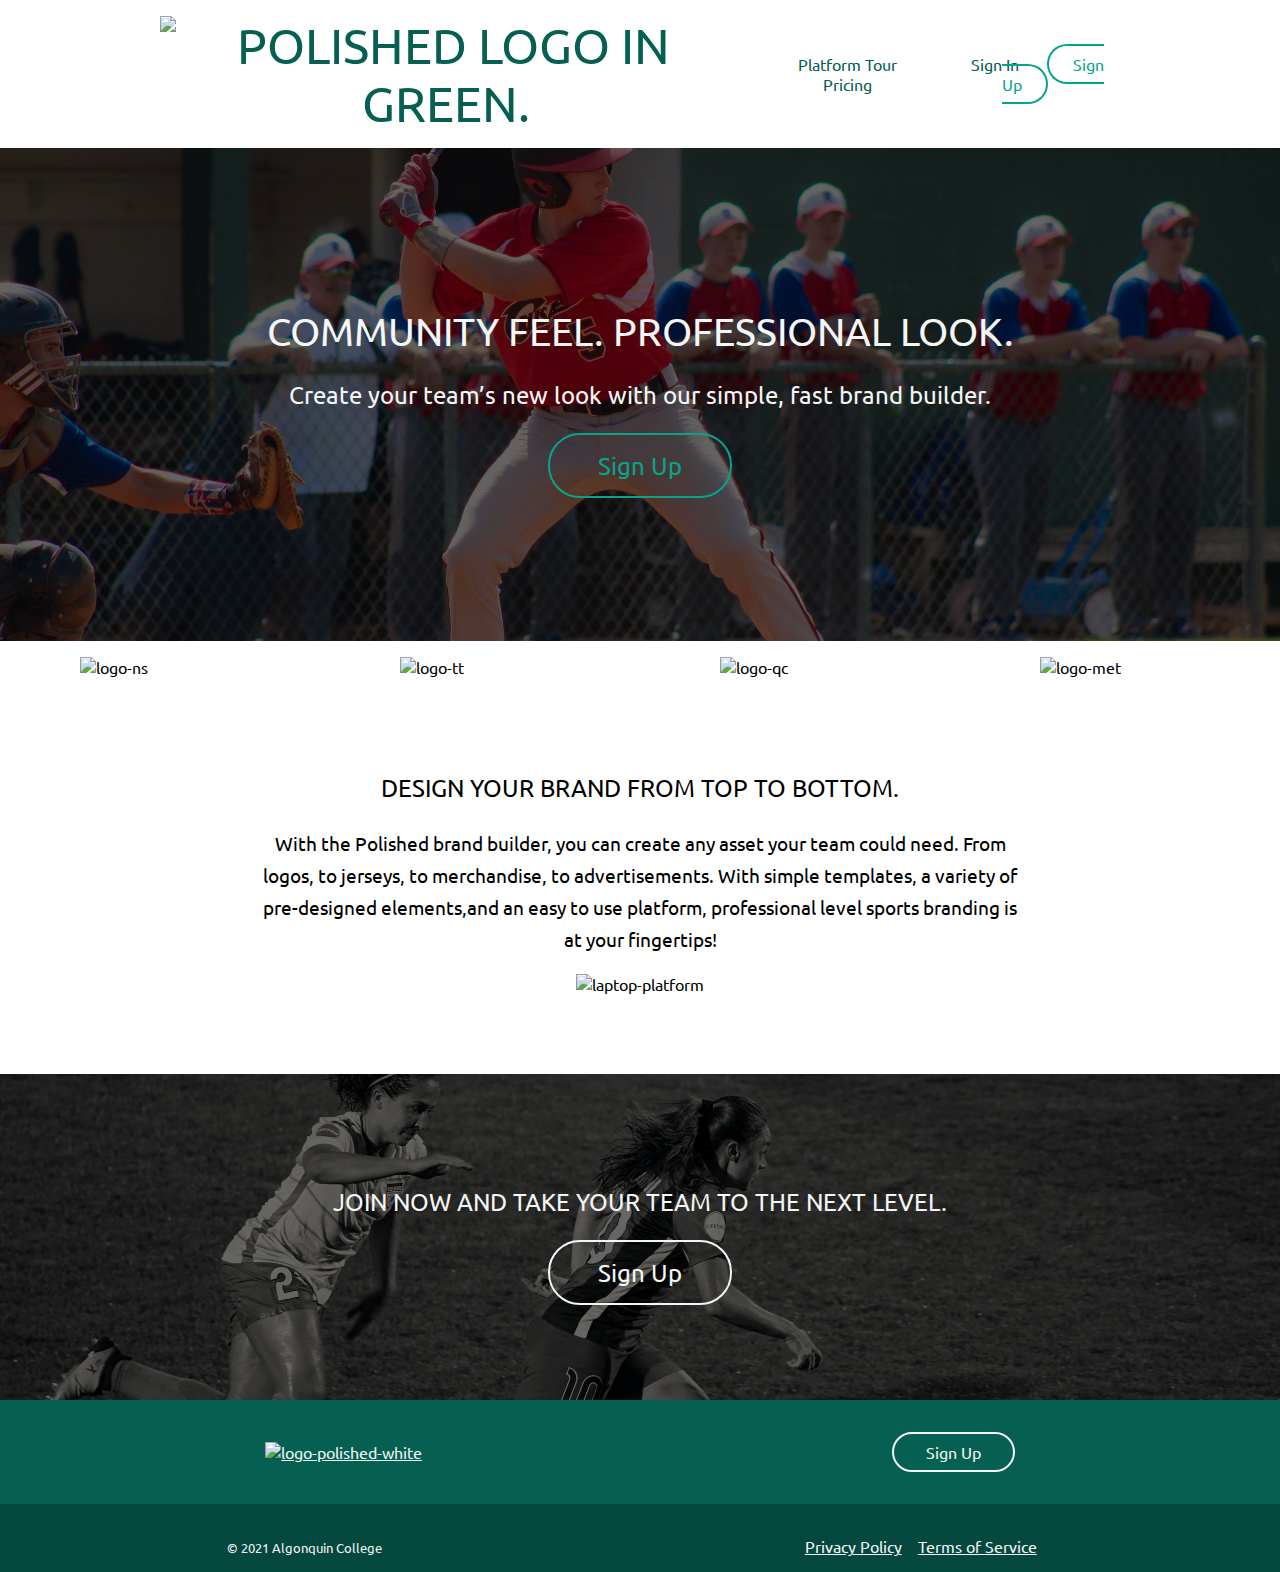
==== commit 495fffe6: "Platform Tour & CSS Grid" ====
--- a/index.html
+++ b/index.html
@@ -1,5 +1,5 @@
 <!-- 
-MAD9013 Exercise 
+MAD9013 Exercise - main page
 Author: Jasper Jiaqian Sun
 Date Created: Sept 8, 2021 / Last modified: Oct 14, 2021
 -->
--- a/css/main.css
+++ b/css/main.css
@@ -1,7 +1,7 @@
 /* 
 MAD9013 Exercise 
 Author: Jasper Jiaqian Sun
-Date Created: Sept 10, 2021 / Last modified: Oct 14, 2021 
+Date Created: Sept 10, 2021 / Last modified: Oct 29, 2021 
 */
 
 @import url("https://fonts.googleapis.com/css2?family=Ubuntu:ital,wght@0,300;0,400;0,500;0,700;1,300;1,400;1,500;1,700&display=swap");
@@ -185,28 +185,27 @@
 }
 
 /* logos styling */
-.logo {
-  text-align: center;
-}
 .logo ul {
-  padding: 1em 3rem 6rem 3rem;
+  display: flex;
   flex-direction: column;
+  justify-content: space-around;
   list-style-type: none;
 }
 .logo li {
-  padding: 1rem 0;
+  width: 100%;
+  padding: 1rem 1rem;
 }
 
 /* product intro styling */
 .product {
-  padding: 5rem 0;
+  padding: 5rem 1rem;
 }
 .product h2 {
   font-size: 1.5rem;
 }
 .product p {
   font-size: 1.2rem;
-  padding: 0rem 1rem;
+  padding: 0;
   line-height: 2rem;
 }
 
@@ -280,6 +279,61 @@
   list-style-type: none;
 }
 
+/* PLATFORM TOUR PAGE LAYOUT */
+
+.banner-platform {
+  background-image: linear-gradient(rgba(0, 0, 0, 0.6), rgba(0, 0, 0, 0.6)),
+    url("../images/banners/hero-platform.jpg");
+  padding: 10rem 1.5rem;
+}
+
+h3 {
+  text-align: left;
+}
+
+.platform {
+  padding-top: 5rem;
+  display: grid;
+  grid-template-columns: 1fr;
+  grid-template-rows: auto;
+}
+
+.platform .text-one {
+  order: 2;
+}
+.platform .img-one {
+  order: 3;
+}
+.platform .text-two {
+  order: 4;
+}
+.platform .img-two {
+  order: 5;
+}
+.platform .text-three {
+  order: 6;
+}
+.platform .img-three {
+  order: 7;
+}
+.platform .text-four {
+  order: 8;
+}
+.platform .img-four {
+  order: 9;
+}
+
+.platform p {
+  font-size: 1.2rem;
+  padding: 0;
+  line-height: 2rem;
+  text-align: left;
+}
+
+.platform img {
+  padding-bottom: 3rem;
+}
+
 /* medium(600px) scale -tablet */
 @media only screen and (min-width: 37.5em) {
   h1 {
@@ -344,21 +398,14 @@
   }
 
   /* logos styling  */
-  .logo {
+  .logo ul {
     display: flex;
-    flex-direction: column;
-    margin: 1rem;
-  }
-
-  .logo ul,
+    flex-wrap: wrap;
+    flex-direction: row;
+  }
+
   .logo li {
-    padding: 0;
-    display: unset;
-  }
-
-  .logo img {
-    width: 45%;
-    padding: 0 2rem;
+    width: 40%;
   }
 
   /* footer - lightGreen */
@@ -410,18 +457,54 @@
     flex-direction: row;
     max-width: 80vw;
     margin: auto;
-    padding: 1rem 1rem;
+    padding: 1rem 2rem;
   }
 
   .logo ul {
-    display: flex;
-    padding: 2rem 5rem;
-    flex-direction: row;
     justify-content: space-around;
-    list-style-type: none;
-  }
-
-  .logo img {
-    width: 100%;
-  }
-}
+  }
+
+  .logo li {
+    width: 15%;
+  }
+
+  .platform {
+    padding: 5rem 0 0 0;
+    display: grid;
+    grid-template-columns: 1fr 1fr;
+    grid-template-rows: auto;
+    gap: 5rem;
+  }
+
+  .platform .text {
+    justify-self: center;
+    align-self: center;
+  }
+  .platform h2 {
+    grid-column: 1 / -1;
+  }
+  .platform .img-one {
+    order: 2;
+  }
+  .platform .text-one {
+    order: 3;
+  }
+  .platform .text-two {
+    order: 4;
+  }
+  .platform .img-two {
+    order: 5;
+  }
+  .platform .img-three {
+    order: 6;
+  }
+  .platform .text-three {
+    order: 7;
+  }
+  .platform .text-four {
+    order: 8;
+  }
+  .platform .img-four {
+    order: 9;
+  }
+}
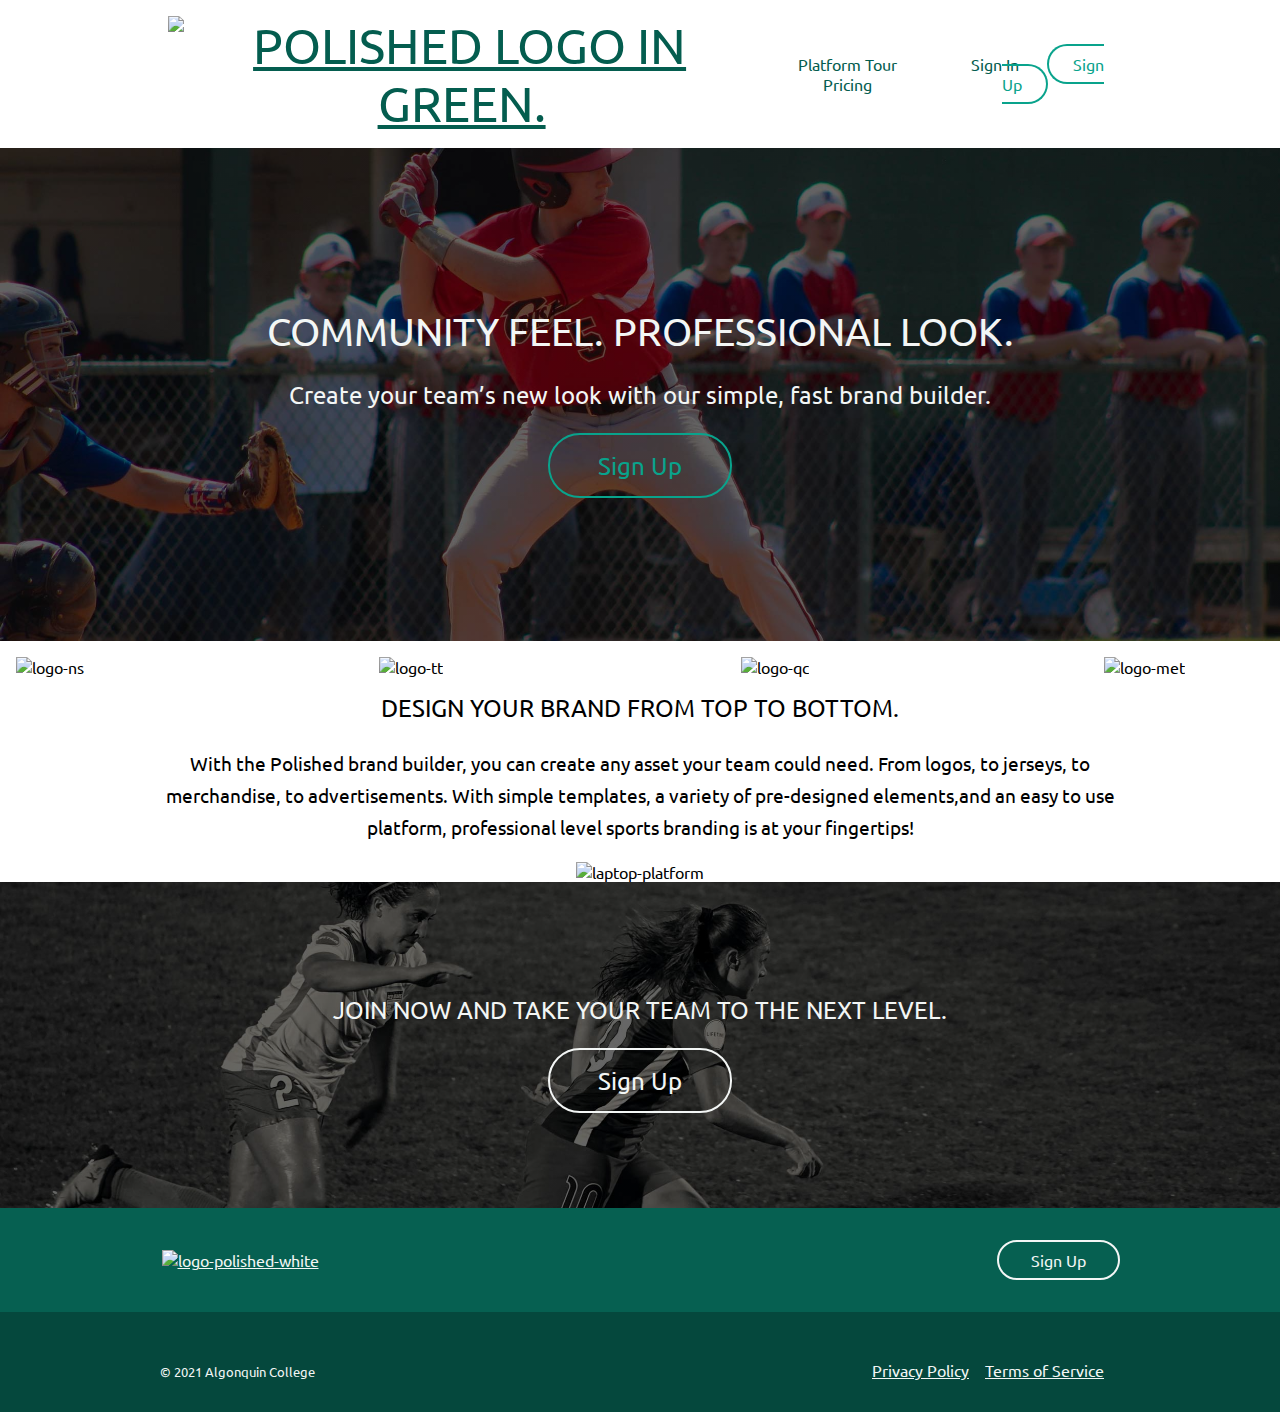
==== commit b91d34c0: "Platform Tour & CSS Grid" ====
--- a/index.html
+++ b/index.html
@@ -16,19 +16,21 @@
   <body>
     <!-- HEADER -->
     <header>
-      <div class="navbar">
+      <div class="navbar container">
         <div class="header-left">
         <h1>
+          <a href="index.html">
           <img
             class="header-logo"
             src="./images/logos/logo-polished-color.svg"
             alt="Polished logo in
           green."
           />
+        </a>
         </h1>
         <nav class="nav-item">
           <ul>
-              <li><a href="#">Platform Tour</a></li>
+              <li><a href="platform-tour.html">Platform Tour</a></li>
               <li><a href="#">Pricing</a></li>
               </nav>
             </div>
@@ -86,7 +88,7 @@
 
     <footer>
       <!-- FOOTER - LightGreen -->
-      <div class="footer-light">
+      <div class="footer-light container">
         <a class="logo-footer" href="index.html">
           <img
             src="images/logos/logo-polished-white.svg"
@@ -96,7 +98,7 @@
         <a class="btn btn-footer" href="#">Sign Up</a>
       </div>
       <!-- FOOTER - DarkGreen -->
-      <div class="footer-dark">
+      <div class="footer-dark container">
         <small>&copy; 2021 Algonquin College</small>
         <nav>
           <ul>
--- a/css/main.css
+++ b/css/main.css
@@ -1,7 +1,7 @@
 /* 
 MAD9013 Exercise 
 Author: Jasper Jiaqian Sun
-Date Created: Sept 10, 2021 / Last modified: Oct 29, 2021 
+Date Created: Sept 10, 2021 / Last modified: Oct 31, 2021 
 */
 
 @import url("https://fonts.googleapis.com/css2?family=Ubuntu:ital,wght@0,300;0,400;0,500;0,700;1,300;1,400;1,500;1,700&display=swap");
@@ -33,11 +33,8 @@
 
 /* basic container styling */
 .container {
-  width: 100%;
-  max-width: 50em;
-  margin: 0 auto;
-  padding: 0 1.5rem;
-  display: block;
+  margin: 0;
+  padding: 0 1.25rem;
   text-align: center;
 }
 
@@ -164,7 +161,8 @@
 .banner-hero {
   background-image: linear-gradient(rgba(0, 0, 0, 0.6), rgba(0, 0, 0, 0.6)),
     url("../images/banners/hero-home.jpg");
-  padding: 10rem 1.5rem;
+  padding-top: 10rem;
+  padding-bottom: 10rem;
 }
 
 .hero-content {
@@ -197,15 +195,12 @@
 }
 
 /* product intro styling */
-.product {
-  padding: 5rem 1rem;
-}
+
 .product h2 {
   font-size: 1.5rem;
 }
 .product p {
   font-size: 1.2rem;
-  padding: 0;
   line-height: 2rem;
 }
 
@@ -213,7 +208,8 @@
 .banner-cta {
   background-image: linear-gradient(rgba(0, 0, 0, 0.6), rgba(0, 0, 0, 0.6)),
     url("../images/banners/soccer-banner-bw.jpg");
-  padding: 7rem 2.5rem;
+  padding-top: 7rem;
+  padding-bottom: 7rem;
 }
 .cta-content {
   font-size: 1.5rem;
@@ -244,7 +240,8 @@
   flex-direction: column;
   align-items: center;
   row-gap: 2rem;
-  padding: 2rem 2rem;
+  padding-top: 2rem;
+  padding-bottom: 2rem;
   background-color: #066051;
 }
 
@@ -268,23 +265,25 @@
 /* footer - darkGreen */
 .footer-dark {
   text-align: center;
-  padding: 2rem 2rem;
+  padding-top: 2rem;
+  padding-bottom: 2rem;
   background-color: #05483d;
 }
 
 .footer-dark ul {
   display: flex;
   padding-top: 1rem;
-  justify-content: space-around;
+  justify-content: space-between;
   list-style-type: none;
 }
 
-/* PLATFORM TOUR PAGE LAYOUT */
+/* PLATFORM TOUR PAGE */
 
 .banner-platform {
   background-image: linear-gradient(rgba(0, 0, 0, 0.6), rgba(0, 0, 0, 0.6)),
     url("../images/banners/hero-platform.jpg");
-  padding: 10rem 1.5rem;
+  padding-top: 10rem;
+  padding-bottom: 10rem;
 }
 
 h3 {
@@ -354,6 +353,11 @@
 
   h5 {
     font-size: 1.2rem;
+  }
+
+  .container {
+    padding-left: 4rem;
+    padding-right: 4rem;
   }
 
   /* top navbar styling */
@@ -389,7 +393,7 @@
   .header-left {
     display: flex;
     align-items: center;
-    gap: 2rem;
+    gap: 1rem;
   }
 
   .header-right {
@@ -410,18 +414,16 @@
 
   /* footer - lightGreen */
   .footer-light {
-    padding: 2rem;
     flex-direction: row;
-    justify-content: space-around;
+    justify-content: space-between;
   }
 
   /* footer - darkGreen */
   .footer-dark {
-    padding: 1rem;
     display: flex;
     flex-direction: row;
     align-items: baseline;
-    justify-content: space-around;
+    justify-content: space-between;
   }
 
   .footer-dark a {
@@ -451,17 +453,18 @@
     font-size: 1.25rem;
   }
 
+  .container {
+    padding-left: 10rem;
+    padding-right: 10rem;
+  }
   .navbar {
     display: flex;
     justify-content: space-between;
     flex-direction: row;
-    max-width: 80vw;
-    margin: auto;
-    padding: 1rem 2rem;
   }
 
   .logo ul {
-    justify-content: space-around;
+    justify-content: space-between;
   }
 
   .logo li {
@@ -469,7 +472,6 @@
   }
 
   .platform {
-    padding: 5rem 0 0 0;
     display: grid;
     grid-template-columns: 1fr 1fr;
     grid-template-rows: auto;
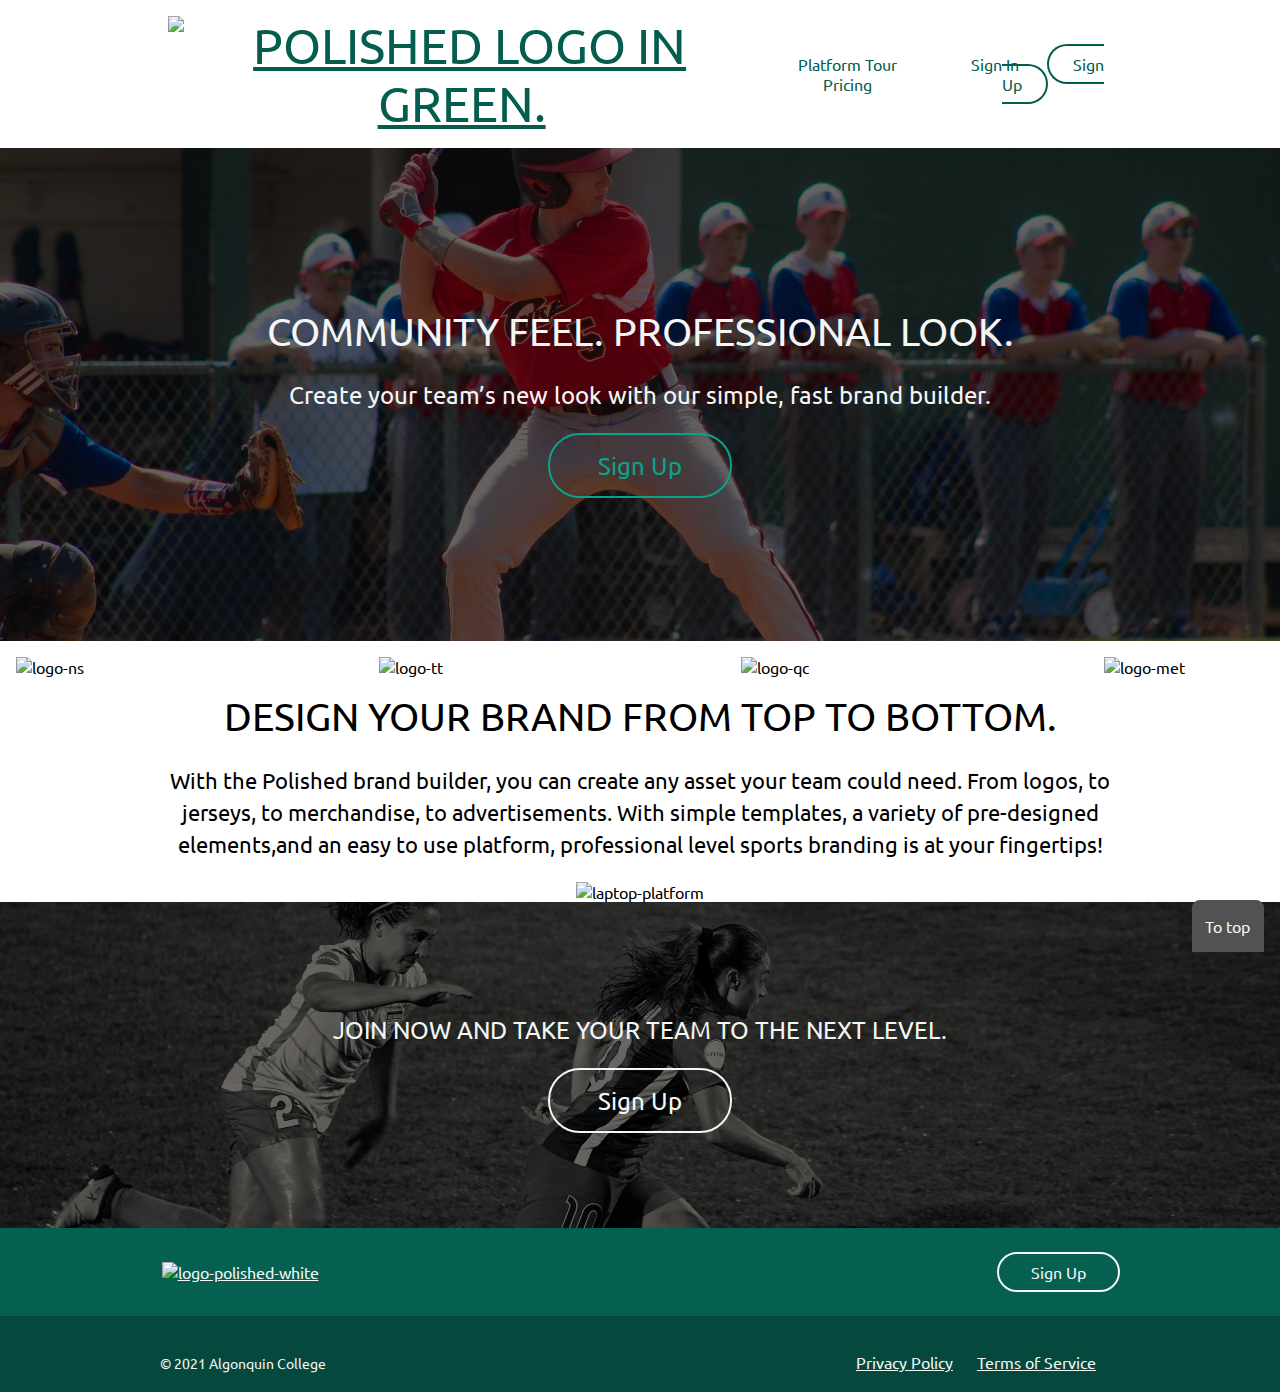
==== commit a728034e: "Accessibility" ====
--- a/index.html
+++ b/index.html
@@ -1,112 +1,119 @@
 <!-- 
 MAD9013 Exercise - main page
 Author: Jasper Jiaqian Sun
-Date Created: Sept 8, 2021 / Last modified: Oct 14, 2021
+Date Created: Sept 8, 2021 / Last modified: Nov 15, 2021
 -->
 
 <!DOCTYPE html>
 <html lang="en">
-  <head>
-    <meta charset="UTF-8" />
-    <meta http-equiv="X-UA-Compatible" content="IE=edge" />
-    <meta name="viewport" content="width=device-width, initial-scale=1.0" />
-    <link rel="stylesheet" href="css/main.css" />
-    <title>Polished+</title>
-  </head>
-  <body>
-    <!-- HEADER -->
-    <header>
-      <div class="navbar container">
-        <div class="header-left">
+
+<head>
+  <meta charset="UTF-8" />
+  <meta http-equiv="X-UA-Compatible" content="IE=edge" />
+  <meta name="viewport" content="width=device-width, initial-scale=1.0" />
+  <link rel="stylesheet" href="css/main.css" />
+  <title>Polished+</title>
+</head>
+
+<body>
+  <!-- SKIP LINKS -->
+  <ul class="skip-links">
+    <li><a href="#nav" aria-label="Skip to main navigation">Skip to main navigation</a></li>
+    <li><a href="#main" aria-label="Skip to main content">Skip to main content</a></li>
+    <li>
+      <a href="#footer" aria-label="Skip to bottom of the page">Skip to bottom of page</a>
+    </li>
+  </ul>
+
+  <!-- HEADER -->
+  <header>
+    <div class="navbar container">
+      <div class="header-left">
         <h1>
-          <a href="index.html">
-          <img
-            class="header-logo"
-            src="./images/logos/logo-polished-color.svg"
-            alt="Polished logo in
-          green."
-          />
-        </a>
+          <a href="index.html" aria-label="Go to the homepage">
+            <img class="header-logo" src="./images/logos/logo-polished-color.svg" alt="Polished logo in
+          green." />
+          </a>
         </h1>
-        <nav class="nav-item">
+        <nav class="nav-item" id="nav" role="navigation">
           <ul>
-              <li><a href="platform-tour.html">Platform Tour</a></li>
-              <li><a href="#">Pricing</a></li>
-              </nav>
-            </div>
-            <div class="header-right">
-              <nav class="nav-item nav-right">
-              <li><a href="#">Sign In</a></li>
-              <li><a class="btn btn-nav" href="#">Sign Up</a></li>
-              </nav>
-            </div>
-          </ul>
-      </div>
-    </header>
-
-    <main>
-      <!-- HERO BANNER  -->
-      <section class="banner banner-hero">
-        <h2 class="hero-title">Community Feel. Professional Look.</h2>
-        <p class="container-text hero-content">
-          Create your team’s new look with our simple, fast brand builder.
-        </p>
-        <a href="#" class="btn btn-hero">Sign Up</a>
-      </section>
-
-      <!-- LOGOS -->
-      <section class="logo">
-        <ul>
-          <li><img src="images/logos/logo-ns.svg" alt="logo-ns" /></li>
-          <li><img src="images/logos/logo-tt.svg" alt="logo-tt" /></li>
-          <li><img src="images/logos/logo-qc.svg" alt="logo-qc" /></li>
-          <li><img src="images/logos/logo-met.svg" alt="logo-met" /></li>
-        </ul>
-      </section>
-
-      <!-- PRODUCT INTRO -->
-      <section class="container product">
-        <h2 class="container-text">Design your brand from top to bottom.</h2>
-        <p class="container-text">
-          With the Polished brand builder, you can create any asset your team
-          could need. From logos, to jerseys, to merchandise, to advertisements.
-          With simple templates, a variety of pre-designed elements,and an easy
-          to use platform, professional level sports branding is at your
-          fingertips!
-        </p>
-        <img src="images/product/laptop-platform.png" alt="laptop-platform" />
-      </section>
-
-      <!-- CALL TO ACTION BANNER -->
-      <section class="banner banner-cta">
-        <h2 class="cta-content">
-          Join now and take your team to the next level.
-        </h2>
-        <a href="#" class="btn btn-cta">Sign Up</a>
-      </section>
-    </main>
-
-    <footer>
-      <!-- FOOTER - LightGreen -->
-      <div class="footer-light container">
-        <a class="logo-footer" href="index.html">
-          <img
-            src="images/logos/logo-polished-white.svg"
-            alt="logo-polished-white"
-          />
-        </a>
-        <a class="btn btn-footer" href="#">Sign Up</a>
-      </div>
-      <!-- FOOTER - DarkGreen -->
-      <div class="footer-dark container">
-        <small>&copy; 2021 Algonquin College</small>
-        <nav>
-          <ul>
-            <li><a href="#">Privacy Policy</a></li>
-            <li><a href="#">Terms of Service</a></li>
-          </ul>
+            <li><a href="platform-tour.html" aria-label="Go to platform tour page">Platform Tour</a></li>
+            <li><a href="pricing.html" aria-label="Go to the pricing page">Pricing</a></li>
         </nav>
       </div>
-    </footer>
-  </body>
-</html>
+      <div class="header-right">
+        <nav class="nav-item nav-right" id="nav" role="navigation">
+          <li><a href="#" aria-label="Go to the signIn page">Sign In</a></li>
+          <li><a class="btn btn-nav" aria-label="Go to signUp page" href="./sign-up.html">Sign Up</a></li>
+        </nav>
+      </div>
+      </ul>
+    </div>
+  </header>
+
+  <main id="main" role="main">
+    <!-- HERO BANNER  -->
+    <section class="banner banner-hero" tabindex="0">
+      <h2 class="hero-title">Community Feel. Professional Look.</h2>
+      <p class="container-text hero-content">
+        Create your team’s new look with our simple, fast brand builder.
+      </p>
+      <a href="#" class="btn btn-hero" aria-label="Go to the SignUp page">Sign Up</a>
+    </section>
+
+    <!-- LOGOS -->
+    <section class="logo" tabindex="0">
+      <ul>
+        <li><img src="images/logos/logo-ns.svg" alt="logo-ns" /></li>
+        <li><img src="images/logos/logo-tt.svg" alt="logo-tt" /></li>
+        <li><img src="images/logos/logo-qc.svg" alt="logo-qc" /></li>
+        <li><img src="images/logos/logo-met.svg" alt="logo-met" /></li>
+      </ul>
+    </section>
+
+    <!-- PRODUCT INTRO -->
+    <section class="container product" tabindex="0">
+      <h2 class="container-text">Design your brand from top to bottom.</h2>
+      <p class="container-text">
+        With the Polished brand builder, you can create any asset your team
+        could need. From logos, to jerseys, to merchandise, to advertisements.
+        With simple templates, a variety of pre-designed elements,and an easy
+        to use platform, professional level sports branding is at your
+        fingertips!
+      </p>
+      <img src="images/product/laptop-platform.png" alt="laptop-platform" />
+    </section>
+
+    <!-- CALL TO ACTION BANNER -->
+    <section class="banner banner-cta" tabindex="0">
+      <h2 class="cta-content">
+        Join now and take your team to the next level.
+      </h2>
+      <a href="./sign-up.html" class="btn btn-cta" aria-label="Go to SignUp page">Sign Up</a>
+    </section>
+  </main>
+
+  <footer id="footer" role="footer">
+    <!-- FOOTER - LightGreen -->
+    <div class="footer-light container">
+      <a class="logo-footer" href="index.html" aria-label="Go to the main page">
+        <img src="images/logos/logo-polished-white.svg" alt="logo-polished-white" />
+      </a>
+      <a class="btn btn-footer" href="./sign-up.html" aria-label="Go to the signUp page">Sign Up</a>
+    </div>
+    <!-- FOOTER - DarkGreen -->
+    <div class="footer-dark container">
+      <small>&copy; 2021 Algonquin College</small>
+      <nav>
+        <ul>
+          <li><a href="#" aria-label="Read privacy policy">Privacy Policy</a></li>
+          <li><a href="#" aria-label="Read terms of service">Terms of Service</a></li>
+          <li><a class="to-top" href="#nav" aria-label="Click to scroll to top of webpage">To top</a></li>
+        </ul>
+      </nav>
+    </div>
+  </footer>
+  <script src="./js/main.js"></script>
+</body>
+
+</html>--- a/css/main.css
+++ b/css/main.css
@@ -1,12 +1,11 @@
 /* 
-MAD9013 Exercise 
+MAD9013 Exercises 
 Author: Jasper Jiaqian Sun
-Date Created: Sept 10, 2021 / Last modified: Oct 31, 2021 
+Date Created: Sept 10, 2021 / Last modified: Nov 14, 2021 
 */
 
 @import url("https://fonts.googleapis.com/css2?family=Ubuntu:ital,wght@0,300;0,400;0,500;0,700;1,300;1,400;1,500;1,700&display=swap");
 
-/* font family styling */
 html {
   font-family: "Ubuntu", sans-serif;
   box-sizing: border-box;
@@ -19,31 +18,26 @@
   box-sizing: inherit;
 }
 
-/* basic webpage styling */
 body,
 ul {
   margin: 0;
   padding: 0;
 }
 
-/* image size styling */
 img {
   max-width: 100%;
 }
 
-/* basic container styling */
 .container {
   margin: 0;
   padding: 0 1.25rem;
   text-align: center;
 }
 
-/* basic text styling */
 .container-text {
   width: 100%;
 }
 
-/* basic banner styling */
 .banner {
   background-position: center;
   background-repeat: no-repeat;
@@ -52,7 +46,6 @@
   color: #f3f6f5;
 }
 
-/* basic button styling */
 .btn {
   border-radius: 2rem;
   padding: 1rem 3rem;
@@ -60,77 +53,125 @@
   text-decoration: none;
 }
 
-/* Type Hierarchy */
-h1,
-h2,
-h3,
-h4,
-h5,
-h6 {
-  margin: 0 0 1.5rem;
-}
-h1,
-h2,
-h4,
-h6 {
-  text-transform: uppercase;
-}
-h1,
-h2,
-h6 {
-  font-weight: normal;
-}
-
+/*  Base Type Hierarchy */
 h1 {
   color: #066051;
   text-align: center;
-  font-size: 2.086rem;
+  font-size: 1.802rem;
+  font-weight: normal;
+  margin: 0 0 1.5rem;
+  text-transform: uppercase;
 }
 h2 {
-  font-size: 1.859rem;
+  font-size: 1.602rem;
+  font-weight: normal;
+  margin: 0 0 1.5rem;
+  text-transform: uppercase;
 }
 h3 {
   font-weight: bold;
-  font-size: 1.628rem;
+  font-size: 1.424rem;
+  margin: 0 0 1.5rem;
 }
 h4 {
-  font-size: 1.44rem;
+  font-size: 1.266rem;
+  margin: 0 0 1.5rem;
+  text-transform: uppercase;
 }
 h5 {
   color: #066051;
-  font-size: 1.2rem;
+  font-size: 1.125rem;
   padding-bottom: 2px;
+  margin: 0 0 1.5rem;
   border-bottom: 0.5px solid #ddd;
 }
 h6 {
   font-size: 1rem;
+  font-weight: normal;
   margin: 0 0 1.5rem;
+  text-transform: uppercase;
+}
+
+p {
+  font-size: 1.367rem;
+  line-height: 2rem;
 }
 a {
   color: #045d4f;
 }
-
+small,
+.text_small {
+  font-size: 0.889rem;
+}
+/* --------- Accessibility --------- */
+
+*:focus {
+  outline: 2px solid red;
+  outline-offset: 2px;
+}
+
+.skip-links {
+  padding: 0;
+  margin: 0;
+  list-style-type: none;
+}
+
+.skip-links a {
+  position: absolute;
+  top: -100rem;
+  display: inline-block;
+  padding: 1rem;
+  background-color: black;
+  color: #fff;
+  font-weight: bold;
+  text-decoration: none;
+  z-index: 100000;
+}
+
+.skip-links a:focus {
+  top: 0;
+}
+
+.to-top {
+  position: fixed;
+  bottom: 0;
+  right: 1rem;
+  background-color: #525252;
+  padding: 1rem 0.85rem;
+  border-radius: 0.5rem 0.5rem 0 0;
+  text-decoration: none;
+  transform: translateY(100%);
+  transition: background-color 0.3s, color 0.3s, opacity 0.3s, transform 0.3s;
+}
+
+.to-top.visible {
+  transform: none;
+}
+
+.to-top:hover,
+.to-top:focus {
+  background-color: gray;
+}
+
+/* --------- MAIN PAGE --------- */
 /* navbar - button */
 .btn-nav {
   padding: 0.5rem 1.5rem;
+  margin-bottom: 1rem;
   font-size: 1rem;
-  color: #09a38c;
-  border: solid 2px #09a38c;
+  color: #045d4f;
+  border: solid 2px #045d4f;
 }
 .btn-nav:hover,
 .btn-nav:focus {
   color: #f3f6f5;
-  background-color: #09a38c;
+  background-color: #045d4f;
 }
 
 /* top navbar styling */
 .header-logo {
   width: 10rem;
   padding: 1rem 0;
-}
-
-.navbar h1 {
-  margin-bottom: 0.5rem;
 }
 
 .navbar {
@@ -141,6 +182,10 @@
   flex-direction: column;
 }
 
+.navbar h1 {
+  margin-bottom: 0.5rem;
+}
+
 .nav-item li {
   display: flex;
   flex-direction: column;
@@ -153,16 +198,11 @@
   text-decoration: none;
 }
 
-.btn-nav {
-  margin-bottom: 1rem;
-}
-
 /* hero banner */
 .banner-hero {
   background-image: linear-gradient(rgba(0, 0, 0, 0.6), rgba(0, 0, 0, 0.6)),
     url("../images/banners/hero-home.jpg");
-  padding-top: 10rem;
-  padding-bottom: 10rem;
+  padding: 10rem 0;
 }
 
 .hero-content {
@@ -194,22 +234,11 @@
   padding: 1rem 1rem;
 }
 
-/* product intro styling */
-
-.product h2 {
-  font-size: 1.5rem;
-}
-.product p {
-  font-size: 1.2rem;
-  line-height: 2rem;
-}
-
 /* call to action banner */
 .banner-cta {
   background-image: linear-gradient(rgba(0, 0, 0, 0.6), rgba(0, 0, 0, 0.6)),
     url("../images/banners/soccer-banner-bw.jpg");
-  padding-top: 7rem;
-  padding-bottom: 7rem;
+  padding: 7rem 0;
 }
 .cta-content {
   font-size: 1.5rem;
@@ -234,14 +263,14 @@
   color: #f3f6f5;
 }
 
-/* footer - lightGreen */
+/* footer - light */
 .footer-light {
   display: flex;
   flex-direction: column;
   align-items: center;
   row-gap: 2rem;
-  padding-top: 2rem;
-  padding-bottom: 2rem;
+  padding-top: 1.5rem;
+  padding-bottom: 1.5rem;
   background-color: #066051;
 }
 
@@ -262,28 +291,28 @@
   background-color: #f3f6f5;
 }
 
-/* footer - darkGreen */
+/* footer - dark */
 .footer-dark {
   text-align: center;
-  padding-top: 2rem;
-  padding-bottom: 2rem;
+  padding-top: 1.25rem;
+  padding-bottom: 1.25rem;
   background-color: #05483d;
 }
 
 .footer-dark ul {
   display: flex;
+  gap: 1.5rem;
   padding-top: 1rem;
   justify-content: space-between;
   list-style-type: none;
 }
 
-/* PLATFORM TOUR PAGE */
+/* --------- PLATFORM TOUR PAGE --------- */
 
 .banner-platform {
   background-image: linear-gradient(rgba(0, 0, 0, 0.6), rgba(0, 0, 0, 0.6)),
     url("../images/banners/hero-platform.jpg");
-  padding-top: 10rem;
-  padding-bottom: 10rem;
+  padding: 10rem 0;
 }
 
 h3 {
@@ -297,28 +326,28 @@
   grid-template-rows: auto;
 }
 
-.platform .text-one {
+.platform .text-build-logo {
   order: 2;
 }
-.platform .img-one {
+.platform .img-build-logo {
   order: 3;
 }
-.platform .text-two {
+.platform .text-develop-brand {
   order: 4;
 }
-.platform .img-two {
+.platform .img-develop-brand {
   order: 5;
 }
-.platform .text-three {
+.platform .text-see-logo {
   order: 6;
 }
-.platform .img-three {
+.platform .img-see-logo {
   order: 7;
 }
-.platform .text-four {
+.platform .text-print-product {
   order: 8;
 }
-.platform .img-four {
+.platform .img-print-product {
   order: 9;
 }
 
@@ -333,8 +362,173 @@
   padding-bottom: 3rem;
 }
 
-/* medium(600px) scale -tablet */
+/* --------- PRICING PAGE --------- */
+table {
+  width: 100%;
+}
+
+.table-scroll {
+  overflow-x: scroll;
+  max-width: 100%;
+}
+
+.table {
+  padding-bottom: 4rem;
+}
+
+.table-header {
+  opacity: 0;
+}
+.price-table {
+  min-width: 40rem;
+  border-collapse: collapse;
+  overflow: auto;
+}
+
+.price-table th,
+.price-table td {
+  padding: 1.5rem 0;
+}
+
+.table-text {
+  padding: 5rem 0;
+}
+
+tbody .month-fee {
+  font-size: 3.5rem;
+  font-weight: 600;
+  margin: 1rem 0;
+}
+
+sup {
+  font-size: 1.5rem;
+  font-weight: normal;
+}
+
+.price-table thead th {
+  font-size: 1.5rem;
+}
+
+.price-table tbody th {
+  text-align: left;
+}
+
+.price-table tbody td {
+  text-align: center;
+}
+
+.price-table tbody tr {
+  border-bottom: 1px solid #e2e2e2;
+}
+
+.price-table tbody tr:last-child {
+  border: none;
+}
+
+.price-table tr :nth-child(3) {
+  color: #045d4f;
+  background: #f3f6f4;
+}
+
+.table-signUp td {
+  padding-bottom: 3.5rem;
+}
+
+.price-table tr:last-child p {
+  font-size: 1rem;
+  text-transform: uppercase;
+}
+
+.top-radius {
+  border-radius: 15px 15px 0 0;
+}
+
+.bottom-radius {
+  border-radius: 0 0 15px 15px;
+}
+
+.btn-table {
+  padding: 0.6rem 2rem;
+}
+
+.btn-premium {
+  color: #f3f6f5;
+  background: #065b4d;
+  border-color: #065b4d;
+}
+
+.btn-premium:hover,
+.btn-premium:focus {
+  background-color: #09a38c;
+  border-color: #09a38c;
+}
+
+/* --------- SignUp PAGE --------- */
+.banner-signUp {
+  background-image: linear-gradient(rgba(0, 0, 0, 0.6), rgba(0, 0, 0, 0.6)),
+    url("../images/banners/hockey-goalie.jpg");
+  padding-top: 5rem;
+  padding-bottom: 5rem;
+  display: flex;
+  justify-content: center;
+  align-items: center;
+}
+fieldset {
+  background-color: white;
+  border: 1px solid #e2e2e2;
+  border-radius: 10px;
+  padding: 1.5rem 1.5rem 0.5rem 1.5rem;
+  margin: 0;
+}
+
+fieldset h1 {
+  text-align: left;
+  text-transform: unset;
+  margin-bottom: 0.8rem;
+}
+
+input {
+  border-radius: 150px;
+  border: 1px solid #e2e2e2;
+  padding: 0.8rem 1rem;
+  margin: 0.8rem 0;
+  width: 100%;
+}
+
+form.container {
+  text-align: left;
+  padding: 0;
+}
+
+form p {
+  font-size: 0.9rem;
+  font-weight: normal;
+  color: black;
+}
+
+/* Hide label */
+.screen-reader-text {
+  position: absolute;
+  left: 9999rem;
+  opacity: 0;
+}
+
+.btn-signUp {
+  padding: 0.3rem 1.7rem;
+  font-size: 1rem;
+  color: #f3f6f5;
+  background-color: #065b4d;
+  border: solid 2px #065b4d;
+}
+.btn-signUp:hover,
+.btn-signUp:focus {
+  background-color: #09a38c;
+  border-color: #09a38c;
+}
+
+/*--------- MEDIUM 600px scale ---------*/
 @media only screen and (min-width: 37.5em) {
+  /*  Medium Type Hierarchy */
   h1 {
     font-size: 2.488rem;
   }
@@ -407,7 +601,6 @@
     flex-wrap: wrap;
     flex-direction: row;
   }
-
   .logo li {
     width: 40%;
   }
@@ -426,13 +619,33 @@
     justify-content: space-between;
   }
 
-  .footer-dark a {
-    padding-right: 1rem;
-  }
-}
-
-/* large(960px) scale - Desktop */
+  form.container {
+    width: 35rem;
+  }
+
+  /*--------- SignUP Page---------*/
+  fieldset h1 {
+    margin-top: 0;
+  }
+  .full-name {
+    display: flex;
+    flex-direction: row;
+    gap: 1rem;
+  }
+  .full-name label {
+    display: none;
+  }
+}
+/*--------- MEDIUM-LARGE 768px scale ---------*/
+@media only screen and (min-width: 48em) {
+  .table-scroll {
+    overflow-x: hidden;
+  }
+}
+
+/*--------- LARGE 960px scale ---------*/
 @media only screen and (min-width: 60em) {
+  /*  Large Type Hierarchy */
   h1 {
     font-size: 3.052rem;
   }
@@ -471,6 +684,7 @@
     width: 15%;
   }
 
+  /*--------- Platform Page---------*/
   .platform {
     display: grid;
     grid-template-columns: 1fr 1fr;
@@ -478,35 +692,40 @@
     gap: 5rem;
   }
 
-  .platform .text {
+  .platform .platform-text {
     justify-self: center;
     align-self: center;
   }
   .platform h2 {
     grid-column: 1 / -1;
   }
-  .platform .img-one {
+  .platform .img-build-logo {
     order: 2;
   }
-  .platform .text-one {
+  .platform .text-build-logo {
     order: 3;
   }
-  .platform .text-two {
+  .platform .text-develop-brand {
     order: 4;
   }
-  .platform .img-two {
+  .platform .img-develop-brand {
     order: 5;
   }
-  .platform .img-three {
+  .platform .img-see-logo {
     order: 6;
   }
-  .platform .text-three {
+  .platform .text-see-logo {
     order: 7;
   }
-  .platform .text-four {
+  .platform .text-print-product {
     order: 8;
   }
-  .platform .img-four {
+  .platform .img-print-product {
     order: 9;
   }
-}
+
+  /*--------- Pricing Page---------*/
+  .table-text p {
+    font-size: 2rem;
+  }
+}
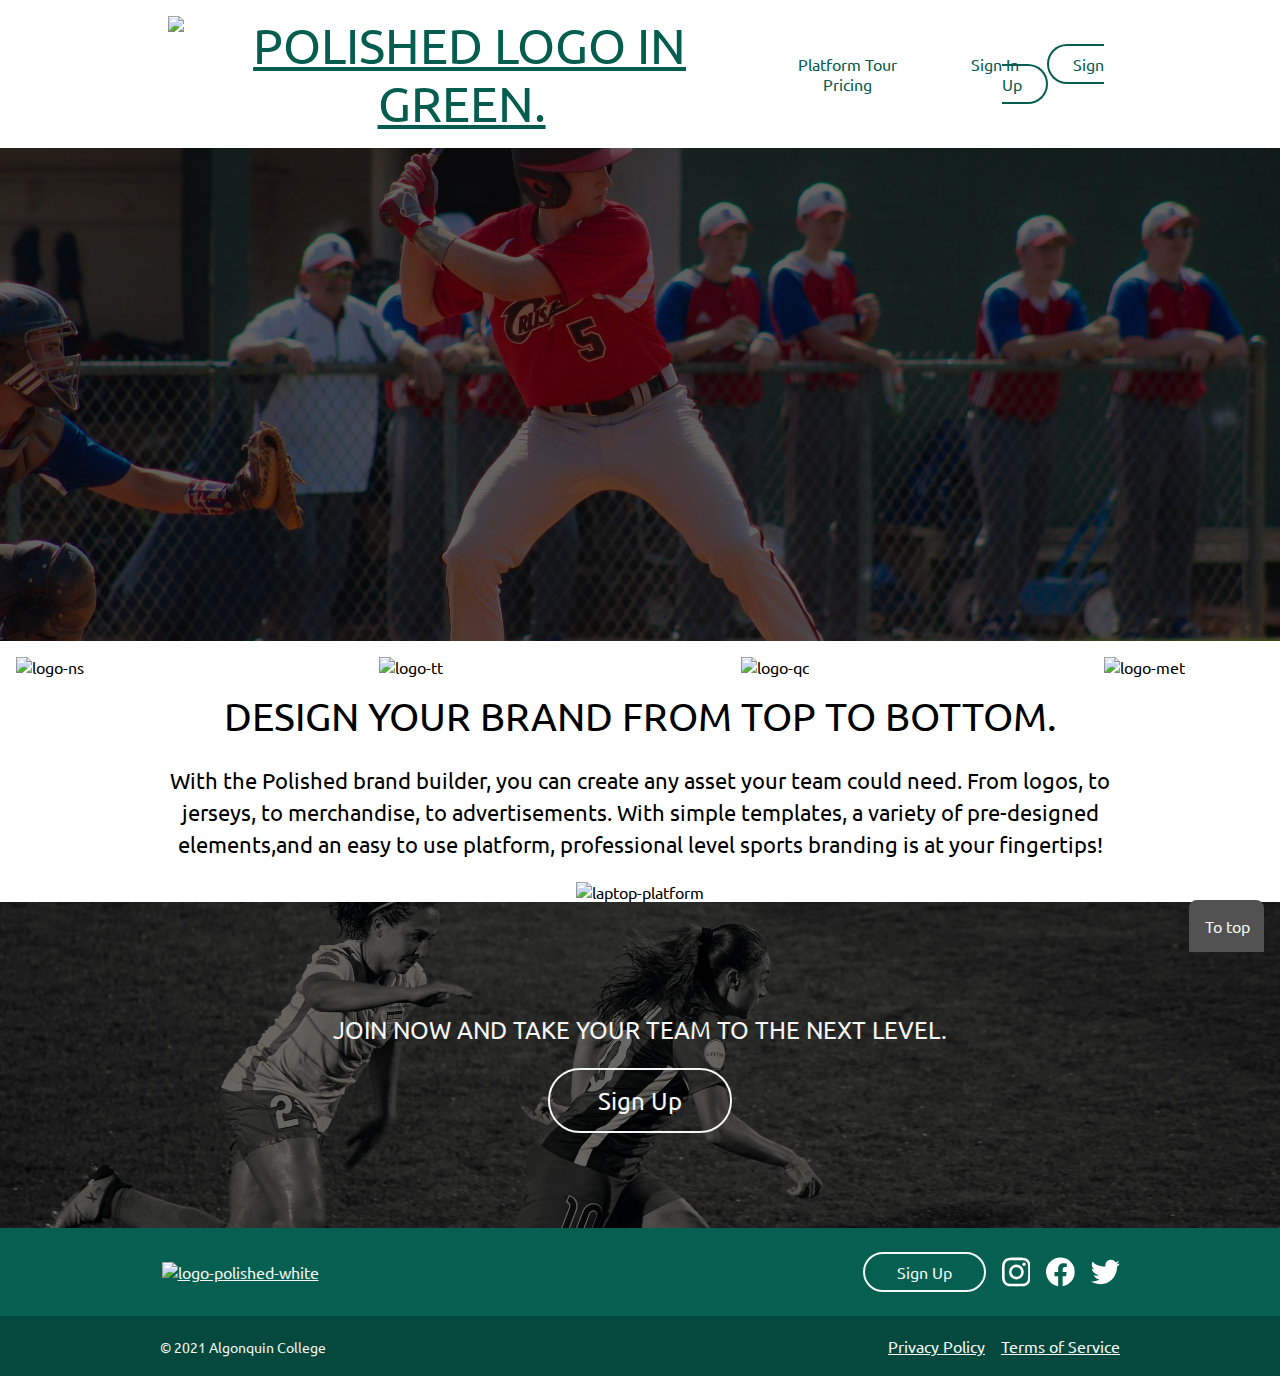
==== commit 9ba7b850: "Animations, Transitions & Transforms" ====
--- a/index.html
+++ b/index.html
@@ -100,6 +100,26 @@
         <img src="images/logos/logo-polished-white.svg" alt="logo-polished-white" />
       </a>
       <a class="btn btn-footer" href="./sign-up.html" aria-label="Go to the signUp page">Sign Up</a>
+      <div class="socials">
+        <a href="#" aria-label="Go to instagram page">
+          <i class="icon">
+            <svg>
+              <use xlink:href="images/socials/icons.svg#instagram"></use>
+            </svg>
+          </i> </a>
+        <a href="#" aria-label="Go to facebook page">
+          <i class="icon">
+            <svg>
+              <use xlink:href="images/socials/icons.svg#facebook"></use>
+            </svg>
+          </i> </a>
+        <a href="#" aria-label="Go to twitter page">
+          <i class="icon">
+            <svg>
+              <use xlink:href="images/socials/icons.svg#twitter"></use>
+            </svg>
+          </i> </a>
+      </div>
     </div>
     <!-- FOOTER - DarkGreen -->
     <div class="footer-dark container">
--- a/css/main.css
+++ b/css/main.css
@@ -99,13 +99,20 @@
 a {
   color: #045d4f;
 }
+
 small,
 .text_small {
   font-size: 0.889rem;
 }
+
+a:hover,
+li:hover {
+  transition: 0.5s;
+  color: #09a38c;
+}
 /* --------- Accessibility --------- */
 
-*:focus {
+*:focus-visible {
   outline: 2px solid red;
   outline-offset: 2px;
 }
@@ -215,11 +222,36 @@
 .btn-hero {
   color: #09a38c;
   border: solid 2px #09a38c;
+  transform: translateY(10rem);
+  opacity: 0;
+  animation: slide-up 0.5s 0.9s forwards;
 }
 .btn-hero:hover,
 .btn-hero:focus {
   color: #f3f6f5;
   background-color: #09a38c;
+}
+
+.banner-hero h2 {
+  opacity: 0;
+  animation: slide-up 0.5s 0.5s forwards;
+}
+
+.banner-hero p {
+  opacity: 0;
+  animation: slide-up 0.5s 0.7s forwards;
+}
+
+@keyframes slide-up {
+  from {
+    transform: translateY(10rem);
+    opacity: 0;
+  }
+
+  to {
+    transform: translateY(0rem);
+    opacity: 1;
+  }
 }
 
 /* logos styling */
@@ -268,7 +300,7 @@
   display: flex;
   flex-direction: column;
   align-items: center;
-  row-gap: 2rem;
+  row-gap: 1.5rem;
   padding-top: 1.5rem;
   padding-bottom: 1.5rem;
   background-color: #066051;
@@ -291,6 +323,25 @@
   background-color: #f3f6f5;
 }
 
+.socials {
+  display: flex;
+  flex-direction: row;
+  gap: 1rem;
+  align-items: center;
+}
+
+svg {
+  width: 1.8rem;
+  height: 2rem;
+  display: block;
+  fill: white;
+}
+
+svg:hover {
+  fill: #09a38c;
+  transition: 0.5s;
+}
+
 /* footer - dark */
 .footer-dark {
   text-align: center;
@@ -301,10 +352,12 @@
 
 .footer-dark ul {
   display: flex;
-  gap: 1.5rem;
-  padding-top: 1rem;
   justify-content: space-between;
   list-style-type: none;
+}
+
+.footer-dark a {
+  padding-left: 1rem;
 }
 
 /* --------- PLATFORM TOUR PAGE --------- */
@@ -313,6 +366,16 @@
   background-image: linear-gradient(rgba(0, 0, 0, 0.6), rgba(0, 0, 0, 0.6)),
     url("../images/banners/hero-platform.jpg");
   padding: 10rem 0;
+}
+
+.banner-platform h2 {
+  opacity: 0;
+  animation: slide-up 0.5s 0.5s forwards;
+}
+
+.banner-platform p {
+  opacity: 0;
+  animation: slide-up 0.5s 0.7s forwards;
 }
 
 h3 {
@@ -611,6 +674,11 @@
     justify-content: space-between;
   }
 
+  .btn-footer {
+    margin-left: auto;
+    margin-right: 1rem;
+  }
+
   /* footer - darkGreen */
   .footer-dark {
     display: flex;
